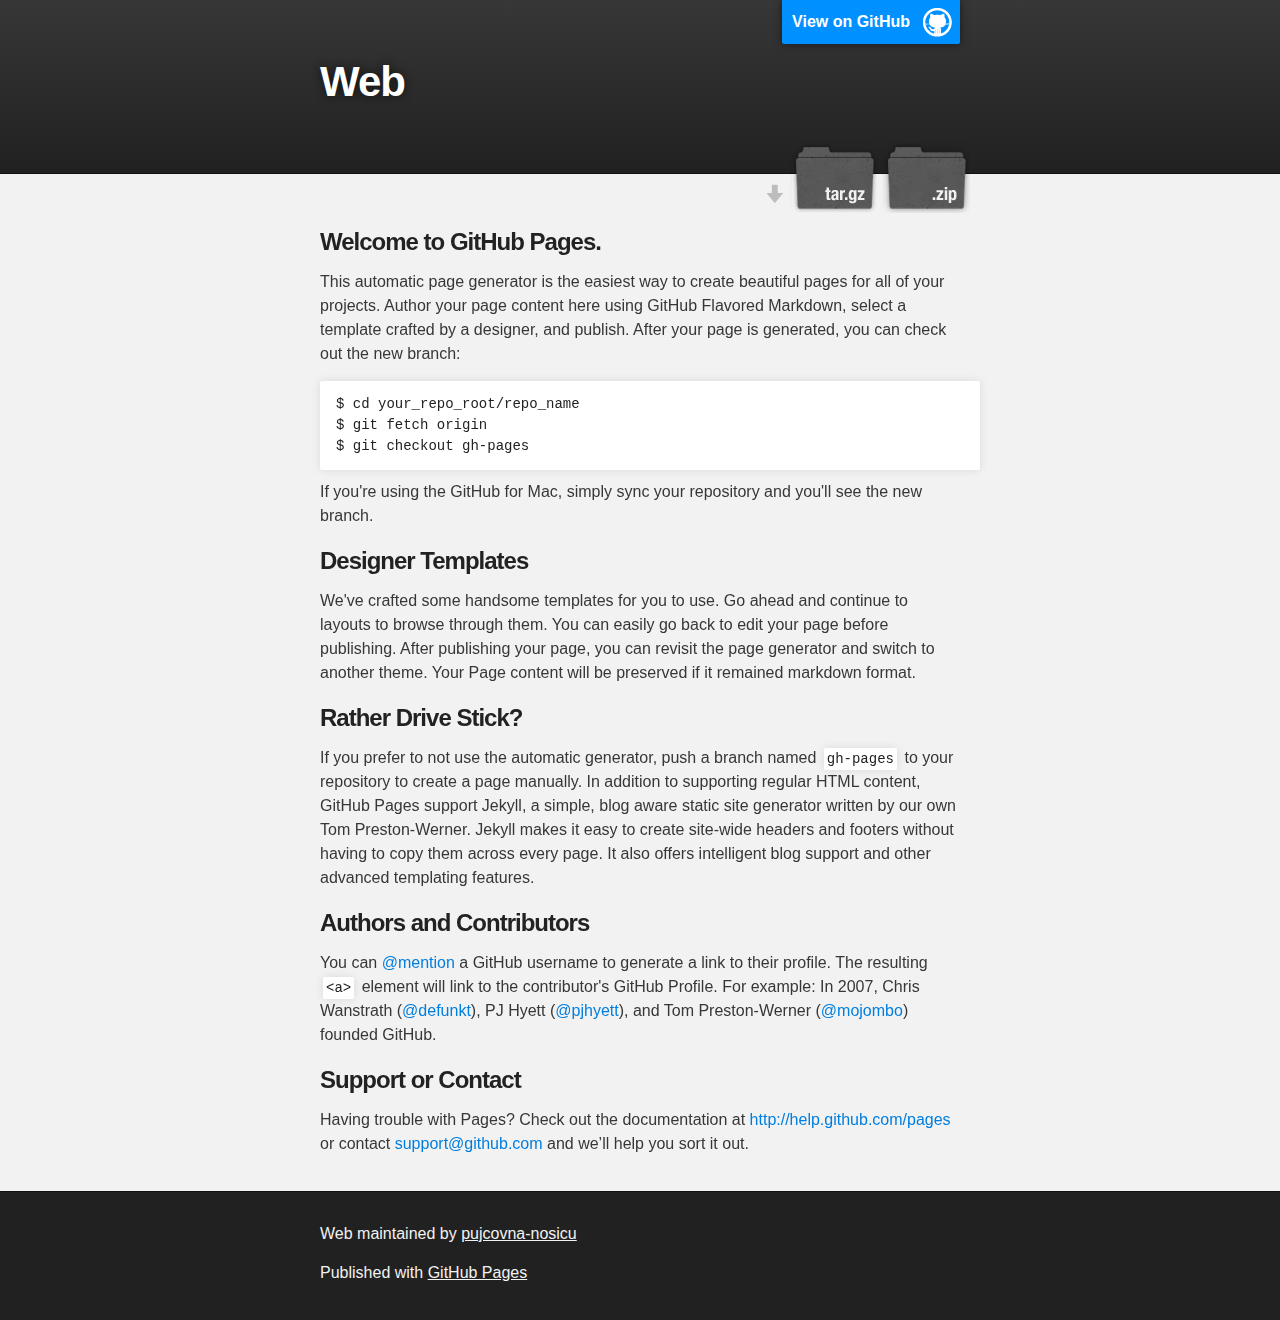
==== index.html @ 5bb46056 "Create gh-pages branch via GitHub" ====
<!DOCTYPE html>
<html>

  <head>
    <meta charset='utf-8' />
    <meta http-equiv="X-UA-Compatible" content="chrome=1" />
    <meta name="description" content="Web : " />

    <link rel="stylesheet" type="text/css" media="screen" href="stylesheets/stylesheet.css">

    <title>Web</title>
  </head>

  <body>

    <!-- HEADER -->
    <div id="header_wrap" class="outer">
        <header class="inner">
          <a id="forkme_banner" href="https://github.com/pujcovna-nosicu/web">View on GitHub</a>

          <h1 id="project_title">Web</h1>
          <h2 id="project_tagline"></h2>

            <section id="downloads">
              <a class="zip_download_link" href="https://github.com/pujcovna-nosicu/web/zipball/master">Download this project as a .zip file</a>
              <a class="tar_download_link" href="https://github.com/pujcovna-nosicu/web/tarball/master">Download this project as a tar.gz file</a>
            </section>
        </header>
    </div>

    <!-- MAIN CONTENT -->
    <div id="main_content_wrap" class="outer">
      <section id="main_content" class="inner">
        <h3>
<a name="welcome-to-github-pages" class="anchor" href="#welcome-to-github-pages"><span class="octicon octicon-link"></span></a>Welcome to GitHub Pages.</h3>

<p>This automatic page generator is the easiest way to create beautiful pages for all of your projects. Author your page content here using GitHub Flavored Markdown, select a template crafted by a designer, and publish. After your page is generated, you can check out the new branch:</p>

<pre><code>$ cd your_repo_root/repo_name
$ git fetch origin
$ git checkout gh-pages
</code></pre>

<p>If you're using the GitHub for Mac, simply sync your repository and you'll see the new branch.</p>

<h3>
<a name="designer-templates" class="anchor" href="#designer-templates"><span class="octicon octicon-link"></span></a>Designer Templates</h3>

<p>We've crafted some handsome templates for you to use. Go ahead and continue to layouts to browse through them. You can easily go back to edit your page before publishing. After publishing your page, you can revisit the page generator and switch to another theme. Your Page content will be preserved if it remained markdown format.</p>

<h3>
<a name="rather-drive-stick" class="anchor" href="#rather-drive-stick"><span class="octicon octicon-link"></span></a>Rather Drive Stick?</h3>

<p>If you prefer to not use the automatic generator, push a branch named <code>gh-pages</code> to your repository to create a page manually. In addition to supporting regular HTML content, GitHub Pages support Jekyll, a simple, blog aware static site generator written by our own Tom Preston-Werner. Jekyll makes it easy to create site-wide headers and footers without having to copy them across every page. It also offers intelligent blog support and other advanced templating features.</p>

<h3>
<a name="authors-and-contributors" class="anchor" href="#authors-and-contributors"><span class="octicon octicon-link"></span></a>Authors and Contributors</h3>

<p>You can <a href="https://github.com/blog/821" class="user-mention">@mention</a> a GitHub username to generate a link to their profile. The resulting <code>&lt;a&gt;</code> element will link to the contributor's GitHub Profile. For example: In 2007, Chris Wanstrath (<a href="https://github.com/defunkt" class="user-mention">@defunkt</a>), PJ Hyett (<a href="https://github.com/pjhyett" class="user-mention">@pjhyett</a>), and Tom Preston-Werner (<a href="https://github.com/mojombo" class="user-mention">@mojombo</a>) founded GitHub.</p>

<h3>
<a name="support-or-contact" class="anchor" href="#support-or-contact"><span class="octicon octicon-link"></span></a>Support or Contact</h3>

<p>Having trouble with Pages? Check out the documentation at <a href="http://help.github.com/pages">http://help.github.com/pages</a> or contact <a href="mailto:support@github.com">support@github.com</a> and we’ll help you sort it out.</p>
      </section>
    </div>

    <!-- FOOTER  -->
    <div id="footer_wrap" class="outer">
      <footer class="inner">
        <p class="copyright">Web maintained by <a href="https://github.com/pujcovna-nosicu">pujcovna-nosicu</a></p>
        <p>Published with <a href="http://pages.github.com">GitHub Pages</a></p>
      </footer>
    </div>

    

  </body>
</html>
---- stylesheets/stylesheet.css ----
/*******************************************************************************
Slate Theme for GitHub Pages
by Jason Costello, @jsncostello
*******************************************************************************/

@import url(pygment_trac.css);

/*******************************************************************************
MeyerWeb Reset
*******************************************************************************/

html, body, div, span, applet, object, iframe,
h1, h2, h3, h4, h5, h6, p, blockquote, pre,
a, abbr, acronym, address, big, cite, code,
del, dfn, em, img, ins, kbd, q, s, samp,
small, strike, strong, sub, sup, tt, var,
b, u, i, center,
dl, dt, dd, ol, ul, li,
fieldset, form, label, legend,
table, caption, tbody, tfoot, thead, tr, th, td,
article, aside, canvas, details, embed,
figure, figcaption, footer, header, hgroup,
menu, nav, output, ruby, section, summary,
time, mark, audio, video {
  margin: 0;
  padding: 0;
  border: 0;
  font: inherit;
  vertical-align: baseline;
}

/* HTML5 display-role reset for older browsers */
article, aside, details, figcaption, figure,
footer, header, hgroup, menu, nav, section {
  display: block;
}

ol, ul {
  list-style: none;
}

table {
  border-collapse: collapse;
  border-spacing: 0;
}

/*******************************************************************************
Theme Styles
*******************************************************************************/

body {
  box-sizing: border-box;
  color:#373737;
  background: #212121;
  font-size: 16px;
  font-family: 'Myriad Pro', Calibri, Helvetica, Arial, sans-serif;
  line-height: 1.5;
  -webkit-font-smoothing: antialiased;
}

h1, h2, h3, h4, h5, h6 {
  margin: 10px 0;
  font-weight: 700;
  color:#222222;
  font-family: 'Lucida Grande', 'Calibri', Helvetica, Arial, sans-serif;
  letter-spacing: -1px;
}

h1 {
  font-size: 36px;
  font-weight: 700;
}

h2 {
  padding-bottom: 10px;
  font-size: 32px;
  background: url('../images/bg_hr.png') repeat-x bottom;
}

h3 {
  font-size: 24px;
}

h4 {
  font-size: 21px;
}

h5 {
  font-size: 18px;
}

h6 {
  font-size: 16px;
}

p {
  margin: 10px 0 15px 0;
}

footer p {
  color: #f2f2f2;
}

a {
  text-decoration: none;
  color: #007edf;
  text-shadow: none;

  transition: color 0.5s ease;
  transition: text-shadow 0.5s ease;
  -webkit-transition: color 0.5s ease;
  -webkit-transition: text-shadow 0.5s ease;
  -moz-transition: color 0.5s ease;
  -moz-transition: text-shadow 0.5s ease;
  -o-transition: color 0.5s ease;
  -o-transition: text-shadow 0.5s ease;
  -ms-transition: color 0.5s ease;
  -ms-transition: text-shadow 0.5s ease;
}

a:hover, a:focus {text-decoration: underline;}

footer a {
  color: #F2F2F2;
  text-decoration: underline;
}

em {
  font-style: italic;
}

strong {
  font-weight: bold;
}

img {
  position: relative;
  margin: 0 auto;
  max-width: 739px;
  padding: 5px;
  margin: 10px 0 10px 0;
  border: 1px solid #ebebeb;

  box-shadow: 0 0 5px #ebebeb;
  -webkit-box-shadow: 0 0 5px #ebebeb;
  -moz-box-shadow: 0 0 5px #ebebeb;
  -o-box-shadow: 0 0 5px #ebebeb;
  -ms-box-shadow: 0 0 5px #ebebeb;
}

p img {
  display: inline;
  margin: 0;
  padding: 0;
  vertical-align: middle;
  text-align: center;
  border: none;
}

pre, code {
  width: 100%;
  color: #222;
  background-color: #fff;

  font-family: Monaco, "Bitstream Vera Sans Mono", "Lucida Console", Terminal, monospace;
  font-size: 14px;

  border-radius: 2px;
  -moz-border-radius: 2px;
  -webkit-border-radius: 2px;
}

pre {
  width: 100%;
  padding: 10px;
  box-shadow: 0 0 10px rgba(0,0,0,.1);
  overflow: auto;
}

code {
  padding: 3px;
  margin: 0 3px;
  box-shadow: 0 0 10px rgba(0,0,0,.1);
}

pre code {
  display: block;
  box-shadow: none;
}

blockquote {
  color: #666;
  margin-bottom: 20px;
  padding: 0 0 0 20px;
  border-left: 3px solid #bbb;
}


ul, ol, dl {
  margin-bottom: 15px
}

ul {
  list-style: inside;
  padding-left: 20px;
}

ol {
  list-style: decimal inside;
  padding-left: 20px;
}

dl dt {
  font-weight: bold;
}

dl dd {
  padding-left: 20px;
  font-style: italic;
}

dl p {
  padding-left: 20px;
  font-style: italic;
}

hr {
  height: 1px;
  margin-bottom: 5px;
  border: none;
  background: url('../images/bg_hr.png') repeat-x center;
}

table {
  border: 1px solid #373737;
  margin-bottom: 20px;
  text-align: left;
 }

th {
  font-family: 'Lucida Grande', 'Helvetica Neue', Helvetica, Arial, sans-serif;
  padding: 10px;
  background: #373737;
  color: #fff;
 }

td {
  padding: 10px;
  border: 1px solid #373737;
 }

form {
  background: #f2f2f2;
  padding: 20px;
}

/*******************************************************************************
Full-Width Styles
*******************************************************************************/

.outer {
  width: 100%;
}

.inner {
  position: relative;
  max-width: 640px;
  padding: 20px 10px;
  margin: 0 auto;
}

#forkme_banner {
  display: block;
  position: absolute;
  top:0;
  right: 10px;
  z-index: 10;
  padding: 10px 50px 10px 10px;
  color: #fff;
  background: url('../images/blacktocat.png') #0090ff no-repeat 95% 50%;
  font-weight: 700;
  box-shadow: 0 0 10px rgba(0,0,0,.5);
  border-bottom-left-radius: 2px;
  border-bottom-right-radius: 2px;
}

#header_wrap {
  background: #212121;
  background: -moz-linear-gradient(top, #373737, #212121);
  background: -webkit-linear-gradient(top, #373737, #212121);
  background: -ms-linear-gradient(top, #373737, #212121);
  background: -o-linear-gradient(top, #373737, #212121);
  background: linear-gradient(top, #373737, #212121);
}

#header_wrap .inner {
  padding: 50px 10px 30px 10px;
}

#project_title {
  margin: 0;
  color: #fff;
  font-size: 42px;
  font-weight: 700;
  text-shadow: #111 0px 0px 10px;
}

#project_tagline {
  color: #fff;
  font-size: 24px;
  font-weight: 300;
  background: none;
  text-shadow: #111 0px 0px 10px;
}

#downloads {
  position: absolute;
  width: 210px;
  z-index: 10;
  bottom: -40px;
  right: 0;
  height: 70px;
  background: url('../images/icon_download.png') no-repeat 0% 90%;
}

.zip_download_link {
  display: block;
  float: right;
  width: 90px;
  height:70px;
  text-indent: -5000px;
  overflow: hidden;
  background: url(../images/sprite_download.png) no-repeat bottom left;
}

.tar_download_link {
  display: block;
  float: right;
  width: 90px;
  height:70px;
  text-indent: -5000px;
  overflow: hidden;
  background: url(../images/sprite_download.png) no-repeat bottom right;
  margin-left: 10px;
}

.zip_download_link:hover {
  background: url(../images/sprite_download.png) no-repeat top left;
}

.tar_download_link:hover {
  background: url(../images/sprite_download.png) no-repeat top right;
}

#main_content_wrap {
  background: #f2f2f2;
  border-top: 1px solid #111;
  border-bottom: 1px solid #111;
}

#main_content {
  padding-top: 40px;
}

#footer_wrap {
  background: #212121;
}



/*******************************************************************************
Small Device Styles
*******************************************************************************/

@media screen and (max-width: 480px) {
  body {
    font-size:14px;
  }

  #downloads {
    display: none;
  }

  .inner {
    min-width: 320px;
    max-width: 480px;
  }

  #project_title {
  font-size: 32px;
  }

  h1 {
    font-size: 28px;
  }

  h2 {
    font-size: 24px;
  }

  h3 {
    font-size: 21px;
  }

  h4 {
    font-size: 18px;
  }

  h5 {
    font-size: 14px;
  }

  h6 {
    font-size: 12px;
  }

  code, pre {
    min-width: 320px;
    max-width: 480px;
    font-size: 11px;
  }

}
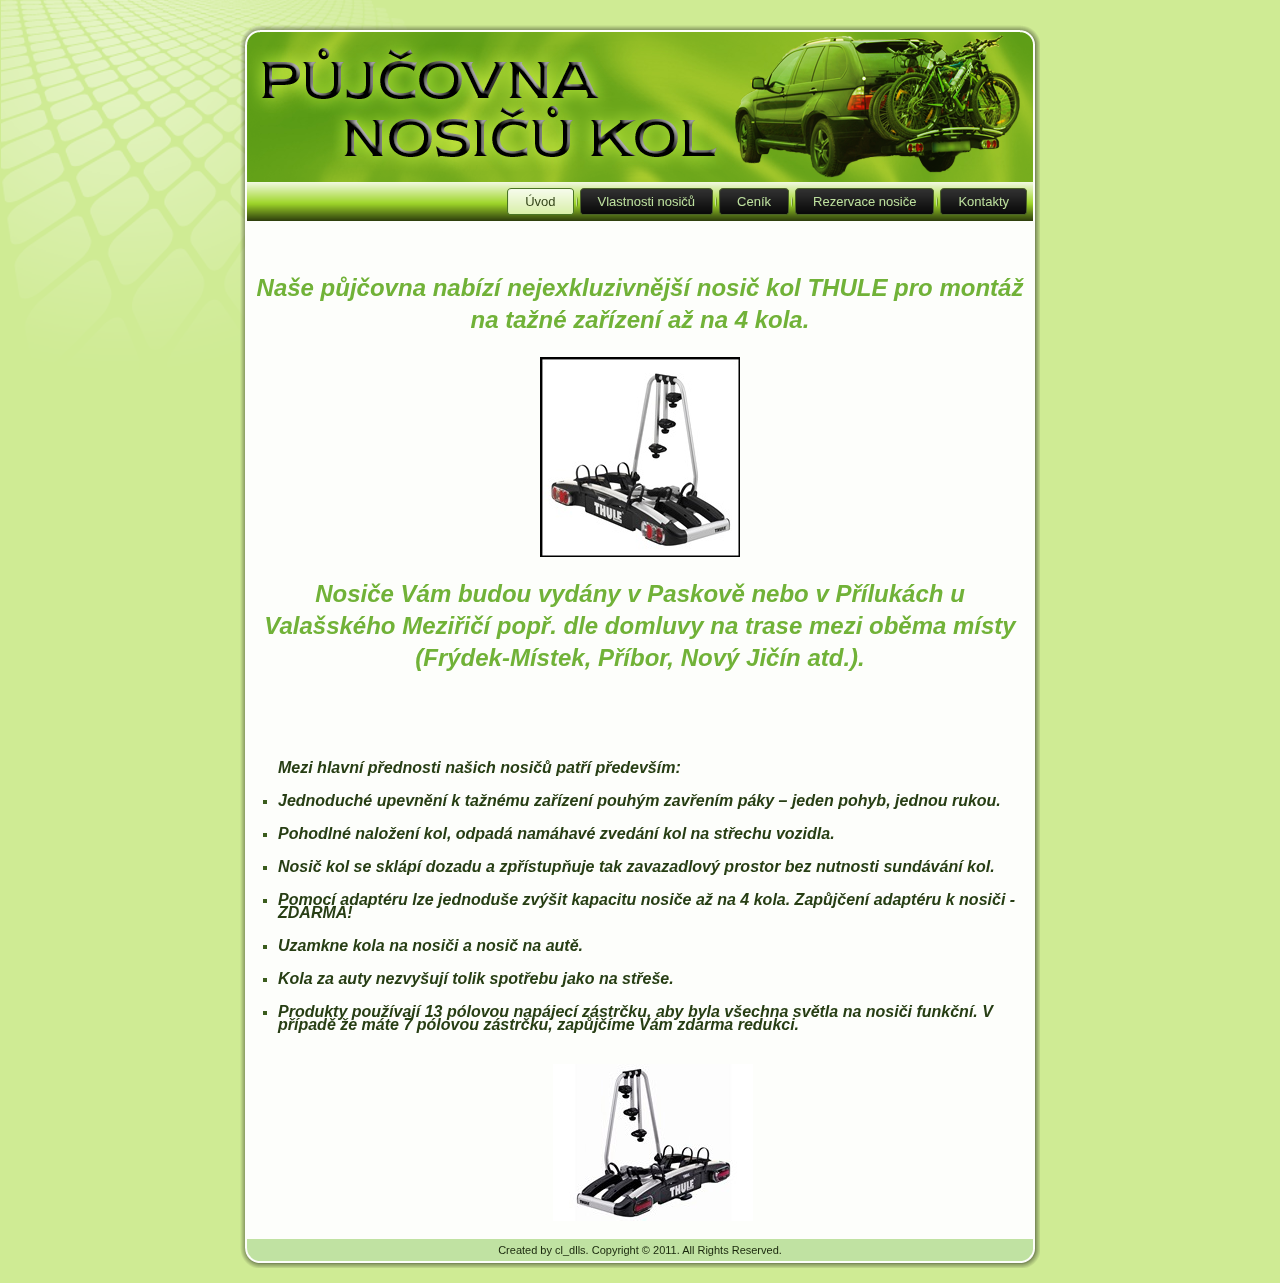
==== commit 26b7e3f2: "Init" ====
--- a/index.html
+++ b/index.html
@@ -1,79 +1,168 @@
-<!DOCTYPE html>
-<html>
+<!DOCTYPE html PUBLIC "-//W3C//DTD XHTML 1.0 Transitional//EN" "http://www.w3.org/TR/xhtml1/DTD/xhtml1-transitional.dtd">
+<html xmlns="http://www.w3.org/1999/xhtml" xml:lang="cs-cz" lang="cs-cz" >
+<head>
+  <meta http-equiv="content-type" content="text/html; charset=utf-8" />
+  <meta name="robots" content="index, follow" />
+  <meta name="keywords" content="balazec, biedrawa, nosice, pujcovna nosicu, pujcovna, kola, nosice kol,paskov, priluky," />
+  <meta name="rights" content="" />
+  <meta name="language" content="cs-CZ" />
+  <meta name="title" content="Vítáme vás na naších stránkách" />
+  <meta name="author" content="Super User" />
+  <meta name="description" content="nosice" />
+  <meta name="generator" content="Joomla! 1.6 - Open Source Content Management" />
+  <title>Půjčovna nosičů kol - Půjčovna nosičů kol</title>
+  <script src="media/system/js/core.js" type="text/javascript"></script>
+  <script src="media/system/js/mootools-core.js" type="text/javascript"></script>
+  <script src="media/system/js/caption.js" type="text/javascript"></script>
 
-  <head>
-    <meta charset='utf-8' />
-    <meta http-equiv="X-UA-Compatible" content="chrome=1" />
-    <meta name="description" content="Web : " />
+ <link rel="stylesheet" href="templates/system/css/system.css" type="text/css" />
+ <link rel="stylesheet" href="templates/system/css/general.css" type="text/css" />
+ <link rel="stylesheet" type="text/css" href="templates/nosice3/css/template.css" media="screen" />
+ <!--[if IE 6]><link rel="stylesheet" href="templates/nosice3/css/template.ie6.css" type="text/css" media="screen" /><![endif]-->
+ <!--[if IE 7]><link rel="stylesheet" href="templates/nosice3/css/template.ie7.css" type="text/css" media="screen" /><![endif]-->
+ <script type="text/javascript">if ('undefined' != typeof jQuery) document._artxJQueryBackup = jQuery;</script>
+ <script type="text/javascript" src="templates/nosice3/jquery.js"></script>
+ <script type="text/javascript">jQuery.noConflict();</script>
+ <script type="text/javascript" src="templates/nosice3/script.js"></script>
+ <script type="text/javascript">if (document._artxJQueryBackup) jQuery = document._artxJQueryBackup;</script>
+</head>
+<body class="art-j16">
+<div id="art-page-background-glare">
+    <div id="art-page-background-glare-image"> </div>
+</div>
+<div id="art-main">
+    <div class="cleared reset-box"></div>
+<div class="art-sheet">
+    <div class="art-sheet-tl"></div>
+    <div class="art-sheet-tr"></div>
+    <div class="art-sheet-bl"></div>
+    <div class="art-sheet-br"></div>
+    <div class="art-sheet-tc"></div>
+    <div class="art-sheet-bc"></div>
+    <div class="art-sheet-cl"></div>
+    <div class="art-sheet-cr"></div>
+    <div class="art-sheet-cc"></div>
+    <div class="art-sheet-body">
+<div class="art-header">
+    <div class="art-header-clip">
+    <div class="art-header-center">
+        <div class="art-header-png"></div>
+        <div class="art-header-jpeg"></div>
+    </div>
+    </div>
+<div class="art-logo">
+</div>
 
-    <link rel="stylesheet" type="text/css" media="screen" href="stylesheets/stylesheet.css">
+</div>
+<div class="cleared reset-box"></div>
+<div class="art-nav">
+  <div class="art-nav-l"></div>
+  <div class="art-nav-r"></div>
+<div class="art-nav-outer">
+      <ul class="art-hmenu">
+        <li id="current" class="item465 active"><a href="index.html" class="active"><span class="l"></span><span class="r"></span><span class="t">Úvod</span></a></li>
+        
+        <li  class="item464 "><a href="vlastnosti-nosicu.html" ><span class="l"></span><span class="r"></span><span class="t">Vlastnosti nosičů</span></a></li>
+        
+        <li class="item444"><a href="cenik.html"><span class="l"></span><span class="r"></span><span class="t">Ceník</span></a></li>
 
-    <title>Web</title>
-  </head>
+        <li class="item207"><a href="rezervace-nosice.html"><span class="l"></span><span class="r"></span><span class="t">Rezervace nosiče</span></a></li>
 
-  <body>
+        <li class="item466"><a href="kontakty.html"><span class="l"></span><span class="r"></span><span class="t">Kontakty</span></a></li>
+      </ul></div>
+</div>
+<div class="cleared reset-box"></div>
+<div class="art-content-layout">
+    <div class="art-content-layout-row">
+<div class="art-layout-cell art-content">
 
-    <!-- HEADER -->
-    <div id="header_wrap" class="outer">
-        <header class="inner">
-          <a id="forkme_banner" href="https://github.com/pujcovna-nosicu/web">View on GitHub</a>
+<div class="item-page"><div class="art-post">
+    <div class="art-post-body">
+<div class="art-post-inner">
+<div class="art-postcontent">
+<div class="art-article"><p class="visited input" style="text-align: justify;"><span style="font-size: 12pt; font-family: tahoma, arial, helvetica, sans-serif;"><em><strong><br /></strong></em></span></p>
+<h1 class="actions art-postcontent visited hover input" style="text-align: center;"><span style="font-family: tahoma, arial, helvetica, sans-serif; font-size: 18pt;"><strong><em>Naše půjčovna nabízí nejexkluzivnější nosič kol THULE </em></strong><strong><em>pro montáž </em></strong><strong><em>na tažné zařízení až na 4 kola. </em></strong></span></h1>
+<h4><a href="images/uvod/uvod1.jpg" target="_blank"><em><strong><img src="images/uvod/uvod1small.jpg" border="0" alt="uvod1" width="200" height="200" style="display: block; margin-left: auto; margin-right: auto;" /></strong></em></a></h4>
+<h1 class="actions art-postcontent visited hover input" style="text-align: center;"><span style="font-family: tahoma, arial, helvetica, sans-serif; font-size: 18pt;"><strong><em>Nosi</em></strong></span><strong style="font-family: tahoma, arial, helvetica, sans-serif; font-size: 18pt;"><em>če Vám </em></strong><strong style="font-family: tahoma, arial, helvetica, sans-serif; font-size: 18pt;"><em>budou vydán</em></strong><strong style="font-family: tahoma, arial, helvetica, sans-serif; font-size: 18pt;"><em>y v Paskově nebo v Příluká</em></strong><strong style="font-family: tahoma, arial, helvetica, sans-serif; font-size: 18pt;"><em>ch u Valašského Meziřičí popř. dle domluvy na trase mezi oběma místy (Frýdek-Místek, Příbor, Nový Jičín atd.).</em></strong></h1>
+<p><br /><span style="font-size: 12pt;"> </span></p>
+<p> </p>
+<ul>
+<li>
+<h4><span style="font-size: xx-large;"><em><br /></em></span></h4>
+<h4><em><strong>Mezi hlavní přednosti našich nosičů patří především:</strong></em></h4>
+</li>
+</ul>
+<p> </p>
+<ul style="list-style-type: square;">
+<li>
+<h4><em><em><strong>Jednoduché upevnění k tažnému zařízení pouhým zavřením páky – jeden pohyb, jednou rukou.</strong></em></em></h4>
+</li>
+</ul>
+<ul style="list-style-type: square;">
+<li>
+<h4><em><strong>Pohodlné naložení kol, odpadá namáhavé zvedání kol na střechu vozidla.</strong></em></h4>
+</li>
+<li>
+<h4><em><strong>Nosič kol se sklápí dozadu a zpřístupňuje tak zavazadlový prostor bez nutnosti </strong></em><em><strong>sundávání kol.</strong></em></h4>
+</li>
+</ul>
+<ul style="list-style-type: square;">
+<li>
+<h4><em><strong>Pomocí adaptéru lze jednoduše zvýšit kapacitu nosiče až na 4 kola. Zapůjčení adaptéru k nosiči -   ZDARMA!</strong></em></h4>
+</li>
+</ul>
+<ul style="list-style-type: square;">
+<li>
+<h4><em><strong>Uzamkne kola na nosiči a nosič na autě.</strong></em></h4>
+</li>
+<li>
+<h4><em><strong>Kola za auty nezvyšují tolik spotřebu jako na střeše.</strong></em></h4>
+</li>
+<li>
+<h4><em><strong>Produkty používají 13 pólovou napájecí zástrčku, aby byla všechna světla na nosiči funkční. V případě že máte 7 pólovou zástrčku, zapůjčíme Vám zdarma redukci. </strong></em></h4>
+<div><em><strong><br /></strong></em></div>
+<div><a href="images/uvod/uvod2.jpg" target="_blank"><em><strong><img src="images/uvod/uvod2small.jpg" border="0" alt="uvod2" width="200" height="157" style="border-style: initial; border-color: initial; display: block; margin-left: auto; margin-right: auto;" /></strong></em></a></div>
+</li>
+</ul></div>
+</div>
+<div class="cleared"></div>
+</div>
 
-          <h1 id="project_title">Web</h1>
-          <h2 id="project_tagline"></h2>
+    <div class="cleared"></div>
+    </div>
+</div>
+</div>
+  <div class="cleared"></div>
+</div>
 
-            <section id="downloads">
-              <a class="zip_download_link" href="https://github.com/pujcovna-nosicu/web/zipball/master">Download this project as a .zip file</a>
-              <a class="tar_download_link" href="https://github.com/pujcovna-nosicu/web/tarball/master">Download this project as a tar.gz file</a>
-            </section>
-        </header>
     </div>
+</div>
+<div class="cleared"></div>
 
-    <!-- MAIN CONTENT -->
-    <div id="main_content_wrap" class="outer">
-      <section id="main_content" class="inner">
-        <h3>
-<a name="welcome-to-github-pages" class="anchor" href="#welcome-to-github-pages"><span class="octicon octicon-link"></span></a>Welcome to GitHub Pages.</h3>
 
-<p>This automatic page generator is the easiest way to create beautiful pages for all of your projects. Author your page content here using GitHub Flavored Markdown, select a template crafted by a designer, and publish. After your page is generated, you can check out the new branch:</p>
+<div class="art-footer">
+    <div class="art-footer-t"></div>
+    <div class="art-footer-l"></div>
+    <div class="art-footer-b"></div>
+    <div class="art-footer-r"></div>
+    <div class="art-footer-body">
+                <div class="art-footer-text">
+                                        Created by cl_dlls. Copyright © 2011. All Rights Reserved.
 
-<pre><code>$ cd your_repo_root/repo_name
-$ git fetch origin
-$ git checkout gh-pages
-</code></pre>
 
-<p>If you're using the GitHub for Mac, simply sync your repository and you'll see the new branch.</p>
+                                                        </div>
+        <div class="cleared"></div>
+    </div>
+</div>
 
-<h3>
-<a name="designer-templates" class="anchor" href="#designer-templates"><span class="octicon octicon-link"></span></a>Designer Templates</h3>
+    <div class="cleared"></div>
+    </div>
+</div>
+<div class="cleared"></div>
+<p class="art-page-footer"></p>
 
-<p>We've crafted some handsome templates for you to use. Go ahead and continue to layouts to browse through them. You can easily go back to edit your page before publishing. After publishing your page, you can revisit the page generator and switch to another theme. Your Page content will be preserved if it remained markdown format.</p>
+    <div class="cleared"></div>
+</div>
 
-<h3>
-<a name="rather-drive-stick" class="anchor" href="#rather-drive-stick"><span class="octicon octicon-link"></span></a>Rather Drive Stick?</h3>
-
-<p>If you prefer to not use the automatic generator, push a branch named <code>gh-pages</code> to your repository to create a page manually. In addition to supporting regular HTML content, GitHub Pages support Jekyll, a simple, blog aware static site generator written by our own Tom Preston-Werner. Jekyll makes it easy to create site-wide headers and footers without having to copy them across every page. It also offers intelligent blog support and other advanced templating features.</p>
-
-<h3>
-<a name="authors-and-contributors" class="anchor" href="#authors-and-contributors"><span class="octicon octicon-link"></span></a>Authors and Contributors</h3>
-
-<p>You can <a href="https://github.com/blog/821" class="user-mention">@mention</a> a GitHub username to generate a link to their profile. The resulting <code>&lt;a&gt;</code> element will link to the contributor's GitHub Profile. For example: In 2007, Chris Wanstrath (<a href="https://github.com/defunkt" class="user-mention">@defunkt</a>), PJ Hyett (<a href="https://github.com/pjhyett" class="user-mention">@pjhyett</a>), and Tom Preston-Werner (<a href="https://github.com/mojombo" class="user-mention">@mojombo</a>) founded GitHub.</p>
-
-<h3>
-<a name="support-or-contact" class="anchor" href="#support-or-contact"><span class="octicon octicon-link"></span></a>Support or Contact</h3>
-
-<p>Having trouble with Pages? Check out the documentation at <a href="http://help.github.com/pages">http://help.github.com/pages</a> or contact <a href="mailto:support@github.com">support@github.com</a> and we’ll help you sort it out.</p>
-      </section>
-    </div>
-
-    <!-- FOOTER  -->
-    <div id="footer_wrap" class="outer">
-      <footer class="inner">
-        <p class="copyright">Web maintained by <a href="https://github.com/pujcovna-nosicu">pujcovna-nosicu</a></p>
-        <p>Published with <a href="http://pages.github.com">GitHub Pages</a></p>
-      </footer>
-    </div>
-
-    
-
-  </body>
-</html>
+</body>
+</html>--- a/templates/system/css/system.css
+++ b/templates/system/css/system.css
@@ -0,0 +1,19 @@
+/**
+ * @version		$Id: system.css 20196 2011-01-09 02:40:25Z ian $
+ * @copyright	Copyright (C) 2005 - 2011 Open Source Matters, Inc. All rights reserved.
+ * @license		GNU General Public License version 2 or later; see LICENSE.txt
+ */
+
+/* Import project-level system CSS */
+@import url(../../../media/system/css/system.css);
+
+/* Unpublished */
+.system-unpublished, tr.system-unpublished {
+background: #e8edf1;
+border-top: 4px solid #c4d3df;
+border-bottom: 4px solid #c4d3df;
+}
+
+/* Debug */
+#system-debug     { color: #ccc; background-color: #fff; padding: 10px; margin: 10px; }
+#system-debug div { font-size: 11px;}
--- a/templates/system/css/general.css
+++ b/templates/system/css/general.css
@@ -0,0 +1,165 @@
+/**
+ * @version		$Id: general.css 20196 2011-01-09 02:40:25Z ian $
+ * @copyright	Copyright (C) 2005 - 2011 Open Source Matters, Inc. All rights reserved.
+ * @license		GNU General Public License version 2 or later; see LICENSE.txt
+ */
+
+/* Form validation */
+.invalid { border-color: #ff0000; }
+label.invalid { color: #ff0000; }
+
+/* Buttons */
+#editor-xtd-buttons {
+	padding: 5px;
+}
+
+.button2-left,
+.button2-right,
+.button2-left div,
+.button2-right div {
+	float: left;
+}
+
+.button2-left a,
+.button2-right a,
+.button2-left span,
+.button2-right span {
+	display: block;
+	height: 22px;
+	float: left;
+	line-height: 22px;
+	font-size: 11px;
+	color: #666;
+	cursor: pointer;
+}
+
+.button2-left span,
+.button2-right span {
+	cursor: default;
+	color: #999;
+}
+
+.button2-left .page a,
+.button2-right .page a,
+.button2-left .page span,
+.button2-right .page span {
+	padding: 0 6px;
+}
+
+.page span {
+	color: #000;
+	font-weight: bold;
+}
+
+.button2-left a:hover,
+.button2-right a:hover {
+	text-decoration: none;
+	color: #0B55C4;
+}
+
+.button2-left a,
+.button2-left span {
+	padding: 0 24px 0 6px;
+}
+
+.button2-right a,
+.button2-right span {
+	padding: 0 6px 0 24px;
+}
+
+.button2-left {
+	background: url(../images/j_button2_left.png) no-repeat;
+	float: left;
+	margin-left: 5px;
+}
+
+.button2-right {
+	background: url(../images/j_button2_right.png) 100% 0 no-repeat;
+	float: left;
+	margin-left: 5px;
+}
+
+.button2-left .image {
+	background: url(../images/j_button2_image.png) 100% 0 no-repeat;
+}
+
+.button2-left .readmore,
+.button2-left .article {
+	background: url(../images/j_button2_readmore.png) 100% 0 no-repeat;
+}
+
+.button2-left .pagebreak {
+	background: url(../images/j_button2_pagebreak.png) 100% 0 no-repeat;
+}
+
+.button2-left .blank {
+	background: url(../images/j_button2_blank.png) 100% 0 no-repeat;
+}
+
+/* Tooltips */
+div.tooltip {
+	float: left;
+	background: #ffc;
+	border: 1px solid #D4D5AA;
+	padding: 5px;
+	max-width: 200px;
+	z-index:13000;
+}
+
+div.tooltip h4 {
+	padding: 0;
+	margin: 0;
+	font-size: 95%;
+	font-weight: bold;
+	margin-top: -15px;
+	padding-top: 15px;
+	padding-bottom: 5px;
+	background: url(../images/selector-arrow.png) no-repeat;
+}
+
+div.tooltip p {
+	font-size: 90%;
+	margin: 0;
+}
+
+/* Caption fixes */
+/* Caption fixes */
+.img_caption .left {
+        float: left;
+        margin-right: 1em;
+}
+
+.img_caption .right {
+        float: right;
+        margin-left: 1em;
+}
+
+.img_caption .left p {
+        clear: left;
+        text-align: center;
+}
+
+.img_caption .right p {
+        clear: right;
+        text-align: center;
+}
+
+.img_caption  {
+	text-align: center!important;
+}
+
+.img_caption.none {
+	margin-left:auto;
+	margin-right:auto;
+}
+
+
+/* Calendar */
+a img.calendar {
+	width: 16px;
+	height: 16px;
+	margin-left: 3px;
+	background: url(../images/calendar.png) no-repeat;
+	cursor: pointer;
+	vertical-align: middle;
+}
--- a/templates/nosice3/css/template.css
+++ b/templates/nosice3/css/template.css
@@ -0,0 +1,2503 @@
+/* begin Page */
+/* Created by Artisteer v3.0.0.41778 */
+
+#art-main, table
+{
+    font-family: Tahoma, Arial, Helvetica, Sans-Serif;
+    font-style: normal;
+    font-weight: normal;
+    font-size: 13px;
+}
+
+h1, h2, h3, h4, h5, h6, p, a, ul, ol, li
+{
+    margin: 0;
+    padding: 0;
+}
+
+.art-postcontent,
+.art-postcontent li,
+.art-postcontent table,
+.art-postcontent a,
+.art-postcontent a:link,
+.art-postcontent a:visited,
+.art-postcontent a.visited,
+.art-postcontent a:hover,
+.art-postcontent a.hovered
+{
+    font-family: Tahoma, Arial, Helvetica, Sans-Serif;
+    text-indent: 0;
+    text-align: left;
+    letter-spacing: normal;
+    word-spacing: 0;
+    line-height: 100%;
+}
+
+.art-postcontent p
+{
+    margin: 12px 20px;
+}
+
+h1, h2, h3, h4, h5, h6,
+h1 a, h2 a, h3 a, h4 a, h5 a, h6 a,
+h1 a:link, h2 a:link, h3 a:link, h4 a:link, h5 a:link, h6 a:link,
+h1 a:visited, h2 a:visited, h3 a:visited, h4 a:visited, h5 a:visited, h6 a:visited,
+h1 a:hover, h2 a:hover, h3 a:hover, h4 a:hover, h5 a:hover, h6 a:hover
+{
+  font-family: Verdana, Geneva, Arial, Helvetica, Sans-Serif;
+  font-style: normal;
+  font-weight: bold;
+  font-size: 32px;
+  text-decoration: none;
+}
+
+.art-postcontent a
+{
+  text-decoration: none;
+  color: #5E7D31;
+}
+
+.art-postcontent a:link
+{
+  text-decoration: none;
+  color: #5E7D31;
+}
+
+.art-postcontent a:visited, .art-postcontent a.visited
+{
+  color: #54842A;
+}
+
+.art-postcontent  a:hover, .art-postcontent a.hover
+{
+  text-decoration: underline;
+  color: #6C921C;
+}
+
+.art-postcontent h1
+{
+   color: #71B238;
+margin: 21px 0;
+   text-align: center;    
+}
+
+.art-blockcontent h1
+{
+margin: 21px 0;
+   text-align: center; 
+}
+
+.art-postcontent h1 a, .art-postcontent h1 a:link, .art-postcontent h1 a:hover, .art-postcontent h1 a:visited, .art-blockcontent h1 a, .art-blockcontent h1 a:link, .art-blockcontent h1 a:hover, .art-blockcontent h1 a:visited 
+{
+   text-align: center; 
+}
+
+.art-postcontent h2
+{
+   color: #5E7D31;
+margin: 19px 0;
+   font-size: 24px;    
+}
+
+.art-blockcontent h2
+{
+margin: 19px 0;
+   font-size: 24px; 
+}
+
+.art-postcontent h2 a, .art-postcontent h2 a:link, .art-postcontent h2 a:hover, .art-postcontent h2 a:visited, .art-blockcontent h2 a, .art-blockcontent h2 a:link, .art-blockcontent h2 a:hover, .art-blockcontent h2 a:visited 
+{
+   font-size: 24px; 
+}
+
+.art-postcontent h3
+{
+   color: #80A942;
+margin: 19px 0;
+   font-size: 19px;    
+}
+
+.art-blockcontent h3
+{
+margin: 19px 0;
+   font-size: 19px; 
+}
+
+.art-postcontent h3 a, .art-postcontent h3 a:link, .art-postcontent h3 a:hover, .art-postcontent h3 a:visited, .art-blockcontent h3 a, .art-blockcontent h3 a:link, .art-blockcontent h3 a:hover, .art-blockcontent h3 a:visited 
+{
+   font-size: 19px; 
+}
+
+.art-postcontent h4
+{
+   color: #273E14;
+margin: 20px 0;
+   font-size: 16px;    
+}
+
+.art-blockcontent h4
+{
+margin: 20px 0;
+   font-size: 16px; 
+}
+
+.art-postcontent h4 a, .art-postcontent h4 a:link, .art-postcontent h4 a:hover, .art-postcontent h4 a:visited, .art-blockcontent h4 a, .art-blockcontent h4 a:link, .art-blockcontent h4 a:hover, .art-blockcontent h4 a:visited 
+{
+   font-size: 16px; 
+}
+
+.art-postcontent h5
+{
+   color: #273E14;
+margin: 26px 0;
+   font-size: 13px;    
+}
+
+.art-blockcontent h5
+{
+margin: 26px 0;
+   font-size: 13px; 
+}
+
+.art-postcontent h5 a, .art-postcontent h5 a:link, .art-postcontent h5 a:hover, .art-postcontent h5 a:visited, .art-blockcontent h5 a, .art-blockcontent h5 a:link, .art-blockcontent h5 a:hover, .art-blockcontent h5 a:visited 
+{
+   font-size: 13px; 
+}
+
+.art-postcontent h6
+{
+   color: #39591C;
+margin: 35px 0;
+   font-size: 11px;    
+}
+
+.art-blockcontent h6
+{
+margin: 35px 0;
+   font-size: 11px; 
+}
+
+.art-postcontent h6 a, .art-postcontent h6 a:link, .art-postcontent h6 a:hover, .art-postcontent h6 a:visited, .art-blockcontent h6 a, .art-blockcontent h6 a:link, .art-blockcontent h6 a:hover, .art-blockcontent h6 a:visited 
+{
+   font-size: 11px; 
+}
+
+ul
+{
+  list-style-type: none;
+}
+
+ol
+{
+  list-style-position: inside;
+}
+
+html 
+{
+    height:100%;
+}
+
+#art-main
+{
+  position: relative;
+  z-index: 0;
+  width: 100%;
+  left: 0;
+  top: 0;
+  cursor:default;
+  overflow:visible;
+}
+
+#art-page-background-glare
+{
+  position: absolute;
+  left: 0;
+  top:0;
+  width:488px;
+  height:479px;
+  overflow:hidden;
+  min-width: 800px;
+}
+
+#art-page-background-glare-image
+{
+  position: fixed;
+  width:488px;
+  top: 0;
+  height:479px;
+  background-image: url('../images/page_gl.png');
+  background-repeat: no-repeat;
+}
+
+html:first-child #art-page-background-glare
+{
+  border: 1px solid transparent; /* Opera fix */
+}
+
+body
+{
+  padding: 0; 
+  margin:0;
+  color: #273E14;
+  height:100%;
+  min-height:100%;
+  background-color: #CFEB94;
+  min-width: 800px;
+}
+
+.cleared
+{
+  display:block;
+  clear: both;
+  float: none;
+  margin: 0;
+  padding: 0;
+  border: none;
+  font-size: 0;
+  height:0;
+  overflow:hidden;
+}
+
+.reset-box
+{
+  overflow:hidden;
+  display:table; 
+}
+
+form
+{
+  padding: 0 !important;
+  margin: 0 !important;
+}
+
+table.position
+{
+  position: relative;
+  width: 100%;
+  table-layout: fixed;
+}
+/* end Page */
+
+/* begin Box, Sheet */
+.art-sheet
+{
+  position: relative;
+  margin: 0 auto;
+  min-width: 51px;
+  min-height: 51px;
+  margin-top: 25px;
+  margin-bottom: -5px;
+  cursor:auto;
+  width: 800px;
+}
+
+.art-sheet-body
+{
+  position: relative;
+  padding: 7px;
+    padding-top:7px;
+    padding-bottom:7px;
+}
+
+.art-sheet-tr, .art-sheet-tl, .art-sheet-br, .art-sheet-bl, .art-sheet-tc, .art-sheet-bc,.art-sheet-cr, .art-sheet-cl
+{
+  position: absolute;
+}
+
+.art-sheet-tr, .art-sheet-tl, .art-sheet-br, .art-sheet-bl
+{
+  width: 70px;
+  height: 70px;
+  background-image: url('../images/sheet_s.png');
+}
+
+.art-sheet-tl
+{
+  top: 0;
+  left: 0;
+  clip: rect(auto, 35px, 35px, auto);
+}
+
+.art-sheet-tr
+{
+  top: 0;
+  right: 0;
+  clip: rect(auto, auto, 35px, 35px);
+}
+
+.art-sheet-bl
+{
+  bottom: 0;
+  left: 0;
+  clip: rect(35px, 35px, auto, auto);
+}
+
+.art-sheet-br
+{
+  bottom: 0;
+  right: 0;
+  clip: rect(35px, auto, auto, 35px);
+}
+
+.art-sheet-tc, .art-sheet-bc
+{
+  left: 35px;
+  right: 35px;
+  height: 70px;
+  background-image: url('../images/sheet_h.png');
+}
+
+.art-sheet-tc
+{
+  top: 0;
+  clip: rect(auto, auto, 35px, auto);
+}
+
+.art-sheet-bc
+{
+  bottom: 0;
+  clip: rect(35px, auto, auto, auto);
+}
+
+.art-sheet-cr, .art-sheet-cl
+{
+  top: 35px;
+  bottom: 35px;
+  width: 70px;
+  background-image: url('../images/sheet_v.png');
+}
+
+.art-sheet-cr
+{
+  right: 0;
+  clip: rect(auto, auto, auto, 35px);
+}
+
+.art-sheet-cl
+{
+  left: 0;
+  clip: rect(auto, 35px, auto, auto);
+}
+
+.art-sheet-cc
+{
+  position: absolute;
+  top: 35px;
+  left: 35px;
+  right: 35px;
+  bottom: 35px;
+  background-color: #FDFEFB;
+}
+
+#art-page-background-top-texture, #art-page-background-middle-texture{
+  min-width: 800px;
+}
+
+/* end Box, Sheet */
+
+/* begin Header */
+div.art-header
+{
+    margin: 0 auto;
+  position: relative;
+  width:100%;
+  height: 150px;
+  margin-top: 0;
+  margin-bottom: 0;
+}
+
+div.art-header-clip
+{
+  position: absolute;
+  width:100%;
+  left:0;
+  overflow:hidden;
+  height:150px;
+}
+
+div.art-header-center
+{
+	position: relative;
+	width: 786px;
+	left:50%;
+}
+
+div.art-header-png
+{
+  position: absolute;
+  left:-50%;
+  top: 0;
+  width: 786px;
+  height: 150px;
+  background-image: url('../images/header.png');
+  background-repeat: no-repeat;
+  background-position:center center; 
+}
+
+div.art-header-jpeg
+{
+  position: absolute;
+  top: 0;
+  left:-50%;
+  width: 786px;
+  height: 150px;
+  background-image: url('../images/header.jpg');
+  background-repeat: no-repeat;
+  background-position: center center;
+}
+/* end Header */
+
+/* begin Logo */
+div.art-logo
+{
+  display: block;
+  position: absolute;
+  top: 20px;
+  left: 0;
+  margin-left: 0;
+}
+
+/* end Logo */
+
+/* begin Menu */
+/* menu structure */
+
+.art-hmenu a, .art-hmenu a:link, .art-hmenu a:visited, .art-hmenu a:hover
+{
+    outline: none;
+}
+
+.art-hmenu, .art-hmenu ul
+{
+  margin: 0;
+  padding: 0;
+  border: 0;
+  list-style-type: none;
+  display: block;
+}
+
+.art-hmenu li
+{
+  margin: 0;
+  padding: 0;
+  border: 0;
+  display: block;
+  float: left;
+  position: relative;
+  z-index: 5;
+  background: none;
+}
+
+.art-hmenu li:hover
+{
+  z-index: 10000;
+  white-space: normal;
+}
+
+.art-hmenu li li
+{
+  float: none;
+}
+
+.art-hmenu ul
+{
+  visibility: hidden;
+  position: absolute;
+  z-index: 10;
+  left: 0;
+  top: 0;
+  background: none;
+  min-height: 0;
+  background-image: url('../images/spacer.gif');
+  padding: 10px 30px 30px 30px;
+  margin: -10px 0 0 -30px;
+}
+
+.art-hmenu li:hover>ul
+{
+  visibility: visible;
+  top: 100%;
+}
+
+.art-hmenu li li:hover>ul
+{
+  top: 0;
+  left: 100%;
+}
+
+.art-hmenu:after, .art-hmenu ul:after
+{
+  content: ".";
+  height: 0;
+  display: block;
+  visibility: hidden;
+  overflow: hidden;
+  clear: both;
+}
+.art-hmenu{
+  min-height: 0;
+  position:relative;
+  padding: 6px 6px 6px 6px;
+  float: right;
+}
+
+.art-hmenu ul ul
+{
+  padding: 30px 30px 30px 10px;
+  margin: -30px 0 0 -10px;
+}
+
+ul.art-hmenu
+{
+  float: right;
+}
+
+/* menu structure */
+
+.art-nav
+{
+   position: relative;
+  margin:0 auto;
+  min-height: 39px;
+  z-index: 100;
+    margin-top: 0;
+    margin-bottom: 0;
+}
+
+.art-nav-outer
+{
+    position:absolute;
+    width:100%;
+}
+
+.art-nav-l, .art-nav-r
+{
+  position: absolute;
+  z-index: -1;
+  top: 0;
+  height: 100%;
+  background-image: url('../images/nav.png');
+}
+
+.art-nav-l
+{
+  left: 0;
+  right: 13px;
+}
+
+.art-nav-r
+{
+  right: 0;
+  width: 786px;
+  clip: rect(auto, auto, auto, 773px);
+}
+
+.art-hmenu-extra1
+{
+  position: relative;
+  display: block;
+  float: left;
+  width: auto;
+  height: 39px;
+  background-position: center;
+}
+
+.art-hmenu-extra2
+{
+  position: relative;
+  display: block;
+  float: right;
+  width: auto;
+  height: 39px;
+  background-position: center;
+}
+
+/* images in menu items */
+ul.art-hmenu img.art-menu-image, ul.art-hmenu img.art-menu-image-left
+{
+  vertical-align: middle;
+  margin-right: 5px;
+}
+
+ul.art-hmenu img.art-menu-image-right
+{
+  vertical-align: middle;
+  margin-left: 5px;
+}
+/* end Menu */
+
+/* begin MenuItem */
+.art-hmenu a
+{
+  position: relative;
+  display: block;
+  overflow: hidden;
+  height: 27px;
+  cursor: pointer;
+  text-align: left;
+  text-decoration: none;
+}
+
+.art-hmenu ul li
+{
+    margin:0;
+    clear: both;
+}
+
+.art-hmenu a .r, .art-hmenu a .l
+{
+  position: absolute;
+  display: block;
+  top: 0;
+  z-index: -1;
+  height: 91px;
+  background-image: url('../images/menuitem.png');
+}
+
+.art-hmenu a .l
+{
+  left: 0;
+  right: 4px;
+}
+
+.art-hmenu a .r
+{
+  width: 408px;
+  right: 0;
+  clip: rect(auto, auto, auto, 404px);
+}
+
+.art-hmenu a .t, .art-hmenu ul a, .art-hmenu a:link, .art-hmenu a:visited, .art-hmenu a:hover
+{
+  text-align: left;
+  text-decoration: none;
+}
+
+.art-hmenu a .t
+{
+  color: #BDE09E;
+  padding: 0 14px;
+  margin: 0 4px;
+  line-height: 27px;
+  text-align: center;
+}
+
+.art-hmenu a:hover .l, .art-hmenu a:hover .r
+{
+  top: -32px;
+}
+
+.art-hmenu li:hover>a .l, .art-hmenu li:hover>a .r
+{
+  top: -32px;
+}
+
+.art-hmenu li:hover a .l, .art-hmenu li:hover a .r
+{
+  top: -32px;
+}
+.art-hmenu a:hover .t
+{
+  color: #232F09;
+}
+
+.art-hmenu li:hover a .t
+{
+  color: #232F09;
+}
+
+.art-hmenu li:hover>a .t
+{
+  color: #232F09;
+}
+
+.art-hmenu a.active .l, .art-hmenu a.active .r
+{
+  top: -64px;
+}
+
+.art-hmenu a.active .t
+{
+  color: #35461B;
+}
+
+.art-hmenu a:hover.separator-without-submenu 
+{
+  cursor: default;
+}
+
+.art-hmenu a:hover.separator-without-submenu .t
+{
+  color: #BDE09E;
+}
+
+.art-hmenu li:hover a.separator-without-submenu .t
+{
+  color: #BDE09E;
+}
+
+a:hover.separator-without-submenu .r, a:hover.separator-without-submenu .l 
+{
+  top: 0 !important;
+}
+/* end MenuItem */
+
+/* begin MenuSeparator */
+.art-hmenu .art-hmenu-li-separator
+{
+  display: block;
+  width: 6px;
+  height:27px;
+}
+.art-nav .art-hmenu-separator
+{
+  display: block;
+  margin:0 auto;
+  width: 2px;
+  height: 27px;
+  background-image: url('../images/menuseparator.png');
+}
+/* end MenuSeparator */
+
+/* begin MenuSubItem */
+.art-hmenu ul a
+{
+  display: block;
+  white-space: nowrap;
+  height: 26px;
+  width: 180px;
+  overflow: hidden;
+  background-image: url('../images/subitem.png');
+  background-position: left top;
+  background-repeat: repeat-x;
+  border-width: 1px;
+  border-style: solid;
+  border-color: #96BF5A;
+  text-align: left;
+  text-indent: 12px;
+  text-decoration: none;
+  line-height: 26px;
+  color: #2F4A17;
+  font-size: 12px;
+  margin:0;
+  padding:0;
+}
+
+.art-nav ul.art-hmenu ul span, .art-nav ul.art-hmenu ul span span
+{
+  display: inline;
+  float: none;
+  margin: inherit;
+  padding: inherit;
+  background-image: none;
+  text-align: inherit;
+  text-decoration: inherit;
+}
+
+.art-hmenu ul a:link, .art-hmenu ul a:visited, .art-hmenu ul a:hover, .art-hmenu ul a:active, .art-nav ul.art-hmenu ul span, .art-nav ul.art-hmenu ul span span
+{
+  text-align: left;
+  text-indent: 12px;
+  text-decoration: none;
+  line-height: 26px;
+  color: #2F4A17;
+  font-size: 12px;
+  margin:0;
+  padding:0;
+}
+
+.art-hmenu ul li a:hover
+{
+  color: #2D3C0B;
+  border-color: #96BF5A;
+  background-position: 0 -26px;
+}
+
+.art-hmenu ul li:hover>a
+{
+  color: #2D3C0B;
+  border-color: #96BF5A;
+  background-position: 0 -26px;
+}
+
+.art-nav .art-hmenu ul li a:hover span, .art-nav .art-hmenu ul li a:hover span span
+{
+  color: #2D3C0B;
+}
+
+.art-nav .art-hmenu ul li:hover>a span, .art-nav .art-hmenu ul li:hover>a span span
+{
+  color: #2D3C0B;
+}
+
+/* end MenuSubItem */
+
+/* begin Layout */
+.art-content-layout
+{
+  display: table;
+  position:relative;
+  margin: 0 auto;
+  table-layout: fixed;
+  border-collapse: collapse;
+  background-color: Transparent;
+  border: none !important;
+  padding:0 !important;
+  width:100%;
+  margin-top:0;
+  margin-bottom:0;
+}
+.art-layout-cell, .art-content-layout-row
+{
+  background-color: Transparent;
+  vertical-align: top;
+  text-align: left;
+  border: none;
+  margin:0;
+  padding:0;
+}
+
+.art-content-layout .art-content-layout{margin:0;}
+.art-content-layout .art-layout-cell, .art-content-layout .art-layout-cell .art-content-layout .art-layout-cell{display: table-cell;}
+.art-layout-cell .art-layout-cell{display: block;}
+.art-content-layout-row {display: table-row;}
+.art-layout-glare{position:relative;}/* end Layout */
+
+/* begin Box, Block */
+.art-block
+{
+  position: relative;
+  min-width: 1px;
+  min-height: 1px;
+  margin: 7px;
+}
+
+.art-block-body
+{
+  position: relative;
+  padding: 0;
+}
+
+div.art-block img
+{
+/* WARNING do NOT collapse this to 'border' - inheritance! */
+    border-color: #648433;
+  border-style: solid;
+  margin: 0;
+}
+
+/* end Box, Block */
+
+/* begin BlockHeader */
+.art-blockheader
+{
+  margin-bottom: 0;
+  position: relative;
+  height: 26px;
+}
+
+.art-blockheader h3.t
+{
+  position: relative;
+  height: 26px;
+  color: #3B5D1D;
+  font-family: Tahoma, Arial, Helvetica, Sans-Serif;
+  font-size: 14px;
+  margin:0;
+  padding: 0 10px 0 5px;
+  white-space: nowrap;
+  line-height: 26px;
+}
+
+.art-blockheader h3.t a,
+.art-blockheader h3.t a:link,
+.art-blockheader h3.t a:visited, 
+.art-blockheader h3.t a:hover
+{
+  color: #3B5D1D;
+  font-family: Tahoma, Arial, Helvetica, Sans-Serif;
+  font-size: 14px;
+}
+
+/* end BlockHeader */
+
+/* begin Box, BlockContent */
+.art-blockcontent
+{
+  position: relative;
+  margin: 0 auto;
+  min-width: 1px;
+  min-height: 1px;
+}
+
+.art-blockcontent-body
+{
+  position: relative;
+  padding: 5px;
+  color: #273E14;
+  font-family: Tahoma, Arial, Helvetica, Sans-Serif;
+  font-size: 13px;
+}
+
+.art-blockcontent-body table,
+.art-blockcontent-body li, 
+.art-blockcontent-body a,
+.art-blockcontent-body a:link,
+.art-blockcontent-body a:visited,
+.art-blockcontent-body a:hover
+{
+  color: #273E14;
+  font-family: Tahoma, Arial, Helvetica, Sans-Serif;
+  font-size: 13px;
+}
+
+.art-blockcontent-body p
+{
+  margin: 6px 0 6px 20px;
+}
+
+.art-blockcontent-body a, .art-blockcontent-body a:link
+{
+  color: #6C921C;
+  text-decoration: underline;
+}
+
+.art-blockcontent-body a:visited, .art-blockcontent-body a.visited
+{
+  color: #54842A; 
+  text-decoration: none;
+}
+
+.art-blockcontent-body a:hover, .art-blockcontent-body a.hover
+{
+  color: #5E7D31;
+  text-decoration: none;
+}
+
+.art-blockcontent-body ul li
+{
+  line-height: 125%;    
+  color: #141F0A;
+  padding: 0 0 0 12px;
+  background-image: url('../images/blockcontentbullets.png');
+  background-repeat: no-repeat;
+}/* end Box, BlockContent */
+
+/* begin Button */
+.art-button-wrapper a.art-button,
+.art-button-wrapper a.art-button:link,
+.art-button-wrapper input.art-button,
+.art-button-wrapper button.art-button
+{
+  text-decoration: none;
+  font-family: Tahoma, Arial, Helvetica, Sans-Serif;
+  font-style: normal;
+  font-weight: normal;
+  font-size: 13px;
+  position:relative;
+  top:0;
+  display: inline-block;
+  vertical-align: middle;
+  white-space: nowrap;
+  text-align: center;
+  color: #1B2B0D !important;
+  width: auto;
+  outline: none;
+  border: none;
+  background: none;
+  line-height: 27px;
+  height: 27px;
+  margin: 0 !important;
+  padding: 0 10px !important;
+  overflow: visible;
+  cursor: pointer;
+}
+
+.art-button img, .art-button-wrapper img
+{
+  margin: 0;
+  vertical-align: middle;
+}
+
+.art-button-wrapper
+{
+  vertical-align: middle;
+  display: inline-block;
+  position: relative;
+  height: 27px;
+  overflow: hidden;
+  white-space: nowrap;
+  width: auto;
+  margin: 0;
+  padding: 0;
+  z-index: 0;
+}
+
+.firefox2 .art-button-wrapper
+{
+  display: block;
+  float: left;
+}
+
+input, select, textarea
+{
+  vertical-align: middle;
+  font-family: Tahoma, Arial, Helvetica, Sans-Serif;
+  font-style: normal;
+  font-weight: normal;
+  font-size: 13px;
+}
+
+.art-block select 
+{
+    width:96%;
+}
+
+.art-button-wrapper.hover .art-button, .art-button-wrapper.hover a.art-button:link, .art-button:hover
+{
+  color: #1F2810 !important;
+  text-decoration: none !important;
+}
+
+.art-button-wrapper.active .art-button, .art-button-wrapper.active a.art-button:link
+{
+  color: #232F09 !important;
+}
+
+.art-button-wrapper .art-button-l, .art-button-wrapper .art-button-r
+{
+  display: block;
+  position: absolute;
+  height: 91px;
+  margin: 0;
+  padding: 0;
+  background-image: url('../images/button.png');
+}
+
+.art-button-wrapper .art-button-l
+{
+  left: 0;
+  right: 3px;
+}
+
+.art-button-wrapper .art-button-r
+{
+  width: 407px;
+  right: 0;
+  clip: rect(auto, auto, auto, 404px);
+}
+
+.art-button-wrapper.hover .art-button-l, .art-button-wrapper.hover .art-button-r
+{
+  top: -32px;
+}
+
+.art-button-wrapper.active .art-button-l, .art-button-wrapper.active .art-button-r
+{
+  top: -64px;
+}
+
+.art-button-wrapper input
+{
+  float: none !important;
+}
+/* end Button */
+
+/* begin Box, Post */
+.art-post
+{
+  position: relative;
+  min-width: 1px;
+  min-height: 1px;
+  margin: 0;
+}
+
+.art-post-body
+{
+  position: relative;
+  padding: 5px;
+}
+
+a img
+{
+  border: 0;
+}
+
+.art-article img, img.art-article, .art-block img, .art-footer img
+{
+  border: solid 0 #648433;
+  margin: 0;
+}
+
+.art-metadata-icons img
+{
+  border: none;
+  vertical-align: middle;
+  margin: 2px;
+}
+
+.art-article table, table.art-article
+{
+  border-collapse: collapse;
+  margin: 1px;
+}
+
+.art-article th, .art-article td
+{
+  padding: 2px;
+  border: solid 0 #7DA540;
+  vertical-align: top;
+  text-align: left;
+}
+
+.art-article th
+{
+  text-align: center;
+  vertical-align: middle;
+  padding: 7px;
+}
+
+pre
+{
+  overflow: auto;
+  padding: 0.1em;
+}
+
+/* end Box, Post */
+
+/* begin PostHeaderIcon */
+h2.art-postheader
+{
+  color: #435822;
+  margin: 5px 0;
+  font-size: 24px;
+}
+
+h2.art-postheader a, 
+h2.art-postheader a:link, 
+h2.art-postheader a:visited,
+h2.art-postheader a.visited,
+h2.art-postheader a:hover,
+h2.art-postheader a.hovered
+{
+  font-size: 24px;
+}
+
+h2.art-postheader a, h2.art-postheader a:link
+{
+  text-align: left;
+  text-decoration: none;
+  color: #506A29;
+}
+
+h2.art-postheader a:visited, h2.art-postheader a.visited
+{
+  color: #6C8F38;
+}
+
+h2.art-postheader a:hover,  h2.art-postheader a.hovered
+{
+  color: #6C921C;
+}
+
+/* end PostHeaderIcon */
+
+/* begin PostIcons, PostHeaderIcons */
+.art-postheadericons,
+.art-postheadericons a,
+.art-postheadericons a:link,
+.art-postheadericons a:visited,
+.art-postheadericons a:hover
+{
+  font-family: Tahoma, Arial, Helvetica, Sans-Serif;
+  color: #72973B;
+}
+
+.art-postheadericons
+{
+  padding: 1px;
+}
+
+.art-postheadericons a, .art-postheadericons a:link
+{
+  text-decoration: none;
+  color: #5E7D31;
+}
+
+.art-postheadericons a:visited, .art-postheadericons a.visited
+{
+  font-style: italic;
+  font-weight: normal;
+  color: #54842A;
+}
+
+.art-postheadericons a:hover, .art-postheadericons a.hover
+{
+  font-style: italic;
+  font-weight: normal;
+  text-decoration: underline;
+  color: #6C921C;
+}
+/* end PostIcons, PostHeaderIcons */
+
+/* begin PostBullets */
+.art-post ol, .art-post ul
+{
+  margin: 1em 0 1em 2em;
+  padding: 0;
+}
+
+.art-post li
+{
+  font-size: 13px;
+  color: #3B5D1D;
+  padding: 0;
+}
+
+.art-post li ol, .art-post li ul
+{
+  margin: 0.5em 0 0.5em 2em;
+  padding: 0;
+}
+
+/* end PostBullets */
+
+/* begin PostQuote */
+.art-postcontent blockquote,
+.art-postcontent blockquote a,
+.art-postcontent blockquote a:link,
+.art-postcontent blockquote a:visited,
+.art-postcontent blockquote a:hover
+{
+  color: #0F1707;
+  font-style: italic;
+  font-weight: normal;
+}
+
+.art-postcontent blockquote p
+{
+   margin: 2px 0 2px 15px;
+}
+
+.art-postcontent blockquote
+{
+   border: solid 0 #C0D89C;
+  margin: 10px 10px 10px 50px;
+  padding: 0 0 0 0;
+  background-color: #DEEBCC;
+  /* makes blockquote not to align behind the image if they are in the same line */
+  overflow: auto;
+  clear:both;
+}
+
+/* end PostQuote */
+
+/* begin PostIcons, PostFooterIcons */
+.art-postfootericons,
+.art-postfootericons a,
+.art-postfootericons a:link,
+.art-postfootericons a:visited,
+.art-postfootericons a:hover
+{
+  font-family: Tahoma, Arial, Helvetica, Sans-Serif;
+  color: #72973B;
+}
+
+.art-postfootericons
+{
+  padding: 1px;
+}
+
+.art-postfootericons a, .art-postfootericons a:link
+{
+  text-decoration: none;
+  color: #5E7D31;
+}
+
+.art-postfootericons a:visited, .art-postfootericons a.visited
+{
+  color: #54842A;
+}
+
+.art-postfootericons a:hover, .art-postfootericons a.hover
+{
+  color: #6C921C;
+}
+/* end PostIcons, PostFooterIcons */
+
+/* begin Footer */
+.art-footer
+{
+  position: relative;
+  margin-top:0;
+  margin-bottom:0;
+  width: 100%;
+}
+
+.art-footer-b 
+{
+  position: absolute;
+  left:13px;
+  right:13px;
+  bottom:0;
+  height:13px;
+  background-image: url('../images/footer_b.png');
+}
+
+.art-footer-r, .art-footer-l
+{
+  position: absolute;
+  height:13px;
+  background-image: url('../images/footer_s.png');
+  bottom: 0;
+}
+
+.art-footer-l
+{
+  left: 0;
+  width:13px;
+}
+
+.art-footer-r
+{
+  right: 0;
+  width:26px;
+  clip: rect(auto, auto, auto, 13px);
+}
+
+.art-footer-t
+{
+  position: absolute;
+  top: 0;
+  left: 0;
+  right: 0;
+  bottom: 13px;
+  background-color: #C0E2A2;
+}
+
+.art-footer-body
+{
+    position:relative;
+    padding: 5px;
+}
+
+.art-footer-text p
+{
+  padding:0;
+  margin:0;
+  text-align: center;
+}
+
+.art-footer-text,
+.art-footer-text a,
+.art-footer-text a:link,
+.art-footer-text a:visited,
+.art-footer-text a:hover,
+.art-footer-text td, 
+.art-footer-text th,
+.art-footer-text caption
+{
+    color: #19270C;
+    font-size: 11px;
+}
+
+.art-footer-text
+{
+  min-height: 3px;
+  padding-left: 10px;
+  padding-right: 10px;
+  text-align: center;
+}
+
+.art-footer-text a,
+.art-footer-text a:link
+{
+  color: #455C24;
+  text-decoration: none;
+}
+
+.art-footer-text a:visited
+{
+  color: #3E611F;
+}
+
+.art-footer-text a:hover
+{
+  color: #638F04;
+  text-decoration: underline;
+}
+
+div.art-footer img
+{
+/* WARNING do NOT collapse this to 'border' - inheritance! */
+    border-color: #648433;
+  border-style: solid;
+  margin: 0;
+}/* end Footer */
+
+/* begin PageFooter */
+.art-page-footer, 
+.art-page-footer a,
+.art-page-footer a:link,
+.art-page-footer a:visited,
+.art-page-footer a:hover
+{
+  font-family: Arial;
+  font-size: 10px;
+  letter-spacing: normal;
+  word-spacing: normal;
+  font-style: normal;
+  font-weight: normal;
+  text-decoration: underline;
+  color: #37491D;
+}
+
+.art-page-footer
+{
+  padding: 1em;
+  text-align: center;
+  text-decoration: none;
+  color: #314E18;
+}
+/* end PageFooter */
+
+/* begin LayoutCell, content */
+
+/* end LayoutCell, content */
+
+table.moduletable th
+{
+  padding: .5em 0;
+  margin: 0;
+  font-weight: bold;
+  font-family: Helvetica,Arial,sans-serif;
+  font-size: 1.5em;
+  padding-left: 0;
+  margin-bottom: 10px;
+  text-align: left;
+}
+
+.firefox2 table.poll tr td div
+{
+  font-size: 0;
+}
+
+#footer
+{
+  text-align: center;
+}
+
+.contentpaneopen span.small,
+.contentpaneopen td.createdate,
+.contentpaneopen td.modifydate
+{
+  font-size: 75%;
+  padding-bottom: 1em;
+}
+
+.column_separator
+{
+  padding-left: 10px;
+}
+
+div.offline
+{
+  background: #fffebb;
+  width: 100%;
+  position: absolute;
+  top: 0;
+  left: 0;
+  font-size: 1.2em;
+  padding: 5px;
+}
+
+/* headers */
+legend
+{
+  font-weight: bold;
+  font-family: Helvetica,Arial,sans-serif;
+  font-size: 1.5em;
+  padding-left: 0;
+  margin-bottom: 10px;
+  text-align: left;
+  margin: 0;
+  padding: 0 10px;
+}
+
+/* form validation */
+.invalid
+{
+  border-color: #ff0000;
+}
+
+label.invalid
+{
+  color: #ff0000;
+}
+
+/** overlib **/
+
+.ol-foreground
+{
+  background-color: #f6f6f6;
+}
+
+.ol-background
+{
+  background-color: #666;
+}
+
+.ol-textfont
+{
+  font-family: Arial, Helvetica, sans-serif;
+  font-size: 10px;
+}
+
+.ol-captionfont
+{
+  font-family: Arial, Helvetica, sans-serif;
+  font-size: 12px;
+  color: #f6f6f6;
+  font-weight: bold;
+}
+
+.ol-captionfont a
+{
+  color: #0B55C4;
+  text-decoration: none;
+  font-size: 12px;
+}
+
+/* spacers */
+span.article_separator
+{
+  display: none;
+}
+
+td.buttonheading img
+{
+  border: none;
+}
+
+.clr
+{
+  clear: both;
+}
+
+div#maindivider
+{
+  border-top: 1px solid #ddd;
+  margin-bottom: 10px;
+  overflow: hidden;
+  height: 1px;
+}
+
+table.blog span.article_separator
+{
+  display: none;
+}
+
+/* edit button */
+.contentpaneopen_edit
+{
+  float: left;
+}
+
+/* table of contents */
+table.contenttoc
+{
+  margin: 5px;
+  border: 1px solid #ccc;
+  padding: 5px;
+  float: right;
+}
+
+table.contenttoc td
+{
+  padding: 0 5px;
+}
+
+/* content tables */
+td.sectiontableheader
+{
+  background: #efefef;
+  color: #333;
+  font-weight: bold;
+  padding: 4px;
+  border-right: 1px solid #fff;
+}
+
+tr.sectiontableentry0 td,
+tr.sectiontableentry1 td,
+tr.sectiontableentry2 td
+{
+  padding: 4px;
+}
+
+td.sectiontableentry0,
+td.sectiontableentry1,
+td.sectiontableentry2
+{
+  padding: 3px;
+}
+
+/* content styles */
+table.contentpaneopen,
+table.contentpane
+{
+  margin: 0;
+  padding: 0;
+  width: auto;
+}
+
+table.contentpaneopen li
+{
+  margin-bottom: 5px;
+}
+
+table.contentpaneopen fieldset
+{
+  border: 0;
+  border-top: 1px solid #ddd;
+}
+
+table.contentpaneopen h3
+{
+  margin-top: 25px;
+}
+
+table.contentpaneopen h4
+{
+  font-family: Arial, Helvetica, sans-serif;
+  color: #333;
+}
+
+.highlight
+{
+  background-color: #fffebb;
+}
+
+/* module control elements */
+table.user1user2 div.moduletable
+{
+  margin-bottom: 0;
+}
+
+div.moduletable,
+div.module
+{
+  margin-bottom: 25px;
+}
+
+div.module_menu h3
+{
+  font-family: Helvetica, Arial, sans-serif;
+  font-size: 12px;
+  font-weight: bold;
+  color: #eee;
+  margin: -23px -4px 5px -5px;
+  padding-left: 10px;
+  padding-bottom: 2px;
+}
+
+div.module_menu
+{
+  margin: 0;
+  padding: 0;
+  margin-bottom: 15px;
+}
+
+div.module_menu div div div
+{
+  padding: 10px;
+  padding-top: 30px;
+  padding-bottom: 15px;
+  width: auto;
+}
+
+div.module_menu div div div div
+{
+  background: none;
+  padding: 0;
+}
+
+div.module_menu ul
+{
+  margin: 10px 0;
+  padding-left: 20px;
+}
+
+div.module_menu ul li a:link,
+div.module_menu ul li a:visited
+{
+  font-weight: bold;
+}
+
+#leftcolumn div.module
+{
+  padding: 0 10px;
+}
+
+#leftcolumn div.module table
+{
+  width: auto;
+}
+
+/* forms */
+table.adminform textarea
+{
+  width: 540px;
+  height: 400px;
+  font-size: 1em;
+  color: #000099;
+}
+
+div.search input
+{
+  width: 95%;
+  border: 1px solid #ccc;
+  margin: 5px 0 5px 0;
+}
+
+.art-nav div.search input 
+{
+    width: auto;
+}
+
+/* login component */
+
+form#com-form-login
+{
+  text-align: left;
+}
+
+form#com-form-login fieldset
+{
+  border: 0 none;
+  margin: 0;
+  padding: 0.2em;
+}
+
+form#com-form-login ul
+{
+  list-style-type: none;
+  margin: 0;
+  padding: 0;
+}
+
+form#com-form-login ul li
+{
+  background-image: none;
+  padding: 0;
+}
+
+/* thumbnails */
+div.mosimage
+{
+  margin: 5px;
+}
+
+div.mosimage_caption {
+  font-size: .90em;
+  color: #666;
+}
+
+div.caption
+{
+  padding: 0 10px 0 10px;
+}
+
+div.caption img
+{
+  border: 1px solid #CCC;
+}
+
+div.caption p
+{
+  font-size: .90em;
+  color: #666;
+  text-align: center;
+}
+
+/* Parameter Table */
+table.paramlist
+{
+  margin-top: 5px;
+}
+
+table.paramlist td.paramlist_key
+{
+  width: 128px;
+  text-align: left;
+  height: 30px;
+}
+
+div.message
+{
+  font-weight: bold;
+  font-size: 14px;
+  color: #c30;
+  text-align: center;
+  width: auto;
+  background-color: #f9f9f9;
+  border: solid 1px #d5d5d5;
+  margin: 3px 0 10px;
+  padding: 3px 20px;
+}
+
+/* Banners module */
+
+/* Default skyscraper style */
+.banneritem img
+{
+  display: block;
+  margin-left: auto;
+  margin-right: auto;
+}
+
+/* Text advert style */
+
+.banneritem_text
+{
+  padding: 4px;
+  font-size: 11px;
+}
+
+.bannerfooter_text
+{
+  padding: 4px;
+  font-size: 11px;
+  background-color: #f7f7f7;
+  text-align: right;
+}
+
+/* Polls */
+.pollstableborder
+{
+  margin-top: 8px;
+}
+
+.pollstableborder td
+{
+  text-align: left;
+  vertical-align: middle;
+}
+
+/* WebLinks */
+span.description
+{
+  display: block;
+  padding-left: 30px;
+}
+
+/* Frontend Editing*/
+fieldset
+{
+  border: 1px solid #ccc;
+  margin-top: 15px;
+  padding: 15px;
+}
+
+td.key
+{
+  border-bottom: 1px solid #eee;
+  color: #666;
+}
+
+/* Tooltips */
+
+.tool-tip
+{
+  float: left;
+  background: #ffc;
+  border: 1px solid #d4d5aa;
+  padding: 5px;
+  max-width: 200px;
+}
+
+.tool-title
+{
+  padding: 0;
+  margin: 0;
+  font-size: 100%;
+  font-weight: bold;
+  margin-top: -15px;
+  padding-top: 15px;
+  padding-bottom: 5px;
+  background: url(../../system/images/selector-arrow.png) no-repeat;
+}
+
+.tool-text
+{
+  font-size: 100%;
+  margin: 0;
+}
+
+#syndicate
+{
+  float: left;
+  padding-left: 25px;
+}
+
+/* Component Specific Fixes */
+
+#component-contact table td
+{
+  padding: 2px 0;
+}
+
+.breadcrumbs img
+{
+  margin: 0;
+  padding: 0;
+  border: 0;
+}
+
+.mceToolbarTop {
+  white-space: normal;
+}
+
+.mceEditor
+{
+  background: none;
+}
+
+#archive-list
+{
+  list-style-type: none;
+  margin: 0;
+  padding: 0;
+}
+
+#archive-list li
+{
+  list-style-type: none;
+  background-image: none;
+  margin-left: 0;
+  padding-left: 0;
+}
+
+#navigation,
+#navigation p
+{
+  text-align: center;
+}
+
+.article h3 img
+{
+  border: none;
+  display: inline;
+  margin: 0;
+  padding: 0;
+}
+
+.art-footer-text .moduletable
+{
+  border: none;
+  margin: 0;
+  padding: 0;
+}
+
+.img_caption.left
+{
+  float: left;
+  margin-right: 1em;
+}
+
+.img_caption.right
+{
+  float: right;
+  margin-left: 1em;
+}
+
+.img_caption.left p
+{
+  clear: left;
+  text-align: center;
+}
+
+.img_caption.right p
+{
+  clear: right;
+  text-align: center;
+}
+
+.img_caption img
+{
+  margin: 0;
+}
+
+.contentheading
+{
+font-size: 19px;
+  color: #80A942;
+}
+
+#system-message ul li {
+  background-image: none;
+  padding-left: 0;
+}
+
+/* category items */
+
+.art-j16 .category ul.actions,
+.art-j16 .category ul.actions li,
+.art-j16 .category ul.actions li img
+{
+  display: inline;
+  margin: 0;
+  padding: 0;
+}
+
+.art-j16 .category ul.actions li
+{
+  background: none;
+}
+
+/* pagination */
+
+.art-j15 .pagination
+{
+  margin: 0;
+  padding: 0;
+  text-align: center;
+}
+
+.art-j15 .pagination span
+{
+  margin: 0;
+  padding: 0;
+}
+
+.art-j15 .pagination a
+{
+  padding: 2px;
+}
+
+/* article navigation */
+
+.art-j15 .pagenav
+{
+  width: 100%;
+}
+
+.art-j15 .pagenav td,
+.art-j15 .pagenav th
+{
+  border: none;
+  font-weight: normal;
+}
+
+/* categories list container */
+
+.art-j16 .category-desc .image-left
+{
+  float: left;
+  margin: 0 5px 5px 0;
+}
+
+.art-j16 .category-desc .image-right
+{
+  float: left;
+  margin: 0 0 5px 5px;
+}
+
+ /* categories list items */
+
+.art-j16 .categories-list ul
+{
+  list-style-type: none;
+  margin: 0 0 0 20px;
+  padding: 0;
+}
+
+.art-j16 .categories-list ul li
+{
+  background-image: none;
+  padding: 5px;
+  clear: both;
+}
+
+.art-j16 .categories-list ul ul
+{
+  margin-left: 10px;
+}
+
+.art-j16 dl.newsfeed-count dl,
+.art-j16 dl.weblink-count dl,
+.art-j16 dl.article-count dl
+{
+  clear: both;
+}
+
+.art-j16 dl.newsfeed-count dt,
+.art-j16 dl.newsfeed-count dd,
+.art-j16 dl.weblink-count dt,
+.art-j16 dl.weblink-count dd,
+.art-j16 dl.article-count dt,
+.art-j16 dl.article-count dd
+{
+  display: inline;
+}
+
+.art-j16 dl.newsfeed-count dd,
+.art-j16 dl.weblink-count dd,
+.art-j16 dl.article-count dd
+{
+  padding: 0;
+  margin: 0;
+}
+
+/* category subcategories */
+
+.art-j16 .cat-children ul
+{
+  list-style-type: none;
+  margin: 0;
+  padding: 0;
+}
+
+.art-j16 .cat-children ul li
+{
+  background-image: none;
+  padding: 5px;
+  clear: both;
+}
+
+/* contact */
+
+.art-j16 .contact-email div
+{
+  padding: 3px 0;
+}
+
+.art-j16 .contact-email label
+{
+  width: 15em;
+  float: left;
+}
+
+/* articles archive items */
+
+.art-j16 #archive-items
+{
+  list-style-type: none;
+  margin: 10px 0;
+  padding: 0;
+}
+
+.art-j16 #archive-items li
+{
+  list-style-type: none;
+  background-image: none;
+  margin: 10px 0;
+  padding: 0;
+}
+
+/* article */
+.art-j16 .pagenav
+{
+  margin: 0;
+  padding: 0;
+  list-style-type: none;
+  text-align: center;
+}
+
+.art-j16 .pagenav li
+{
+  display: inline-block;
+  padding: 0 5px;
+  text-align: center;
+  background-image: none;
+}
+
+/* blog layout */
+
+.art-j16 .cols-2 .column-1,
+.art-j16 .cols-2 .column-2,
+.art-j16 .cols-3 .column-1,
+.art-j16 .cols-3 .column-2,
+.art-j16 .cols-3 .column-3
+{
+  float: left;
+  clear: right;
+}
+
+.art-j16 .cols-2 .column-1 { width: 50%; }
+.art-j16 .cols-2 .column-2 { width: 50%; }
+.art-j16 .cols-3 .column-1 { width: 33%; }
+.art-j16 .cols-3 .column-2 { width: 33%; }
+.art-j16 .cols-3 .column-3 { width: 34%; }
+
+.art-j16 .row-separator
+{
+  clear: both;
+  float: none;
+  font-size: 1px;
+  display: block;
+}
+
+/* article info */
+
+.art-j16 .article-info
+{
+  margin: 10px 0;
+}
+
+.art-j16 .article-info .article-info-term
+{
+  display: none;
+}
+
+.art-j16 .article-info dd
+{
+  background-image: none;
+  margin: 0;
+  padding: 0;
+  line-height: 120%;
+}
+
+/* login */
+
+.art-j16 .login .login-description img
+{
+  float: left;
+  margin: 0 5px 5px 0;
+}
+
+.art-j16 .login fieldset
+{
+  clear: both;
+  border:  0;
+}
+
+.art-j16 .login .login-fields label
+{
+  float: left;
+  width: 15em;
+  display: block;
+}
+
+/* search form */
+
+.art-j16 #searchForm .phrases-box label
+{
+  display: block;
+  line-height: 1.6em;
+  margin-left: 2em;
+}
+
+.art-j16 #searchForm .phrases-box input
+{
+  display: block;
+  float: left;
+  width: auto;
+  border: none;
+  line-height: 1.6em;
+  margin: 0;
+}
+
+.art-j16 #searchForm .only label
+{
+  display: block;
+  line-height: 1.6em;
+  margin-left: 2em;
+}
+
+.art-j16 #searchForm .only input
+{
+  display: block;
+  float: left;
+  width: auto;
+  border: none;
+  line-height: 1.6em;
+  margin: 0;
+}
+
+.art-j16 #searchForm .form-limit
+{
+  margin-top: .5em;
+}
+
+/* pagination */
+
+.art-j16 .pagination
+{
+  margin: 0;
+  padding: 0;
+  text-align: center;
+}
+
+.art-j16 .pagination .counter
+{
+  text-align: center;
+}
+
+.art-j16 .pagination ul
+{
+  list-style-type: none;
+  margin: 0;
+  padding: 0;
+  text-align: center;
+}
+
+.art-j16 .pagination li
+{
+  display: inline;
+  padding: 2px 5px;
+  text-align: left;
+  margin: 0 2px;
+  background-image: none;
+}
+
+.art-j16 .pagination li.pagination-start,
+.art-j16 .pagination li.pagination-start span,
+.art-j16 .pagination li.pagination-end,
+.art-j16 .pagination li.pagination-end span
+{
+  padding: 0;
+}
+
+/* system messages */
+
+.art-j16 #system-message
+{
+  margin-bottom: 20px;
+}
+
+.art-j16 #system-message dd.message ul
+{
+  background: #c3d2e5 url(../../system/images/notice-info.png) 4px center no-repeat;
+  border-top: 3px solid #de7a7b;
+  border-bottom: 3px solid #de7a7b;
+  margin: 0;
+  padding-left: 40px;
+  text-indent: 0;
+}
+
+.art-j16 #system-message dd.error ul
+{
+  color: #c00;
+  background: #e6c0c0 url(../../system/images/notice-alert.png) 4px center no-repeat;
+  border-top: 3px solid #de7a7b;
+  border-bottom: 3px solid #de7a7b;
+  margin: 0;
+  padding-left: 40px;
+  text-indent: 0;
+}
+
+.art-j16 #system-message dd.notice ul
+{
+  color: #c00;
+  background: #efe7b8 url(../../system/images/notice-note.png) 4px center no-repeat;
+  border-top: 3px solid #f0dc7e;
+  border-bottom: 3px solid #f0dc7e;
+  margin: 0;
+  padding-left: 40px;
+  text-indent: 0;
+}
+
+.art-j16 #system-message ul li
+{
+  background-image: none;
+  padding-left: 0;
+}
+
+/* icon tooltip */
+
+.art-j16 .tip
+{
+  border: solid 1px #333;
+  background: #ffffcc;
+  padding: 3px;
+  text-align: left;
+}
+
+.art-j16 .tip-title
+{
+  font-weight: bold;
+}
+
+/* login module */
+
+.art-j15 #form-login fieldset.input,
+.art-j16 #login-form fieldset
+{
+  border: none;
+  margin: 0;
+  padding: 0;
+}
+
+.art-j15 #form-login br
+{
+  display: none;
+}
+
+.art-j15 #form-login p,
+.art-j16 #login-form p
+{
+   margin: 0.5em 0 0 0;
+}
+
+.art-j15 #form-login #form-login-username label,
+.art-j15 #form-login #form-login-password label,
+.art-j16 #login-form #form-login-username label,
+.art-j16 #login-form #form-login-password label
+{
+  display: block;
+}
+
+.art-j15 #form-login #form-login-remember input,
+.art-j16 #login-form #form-login-remember input
+{
+  margin: 0;
+  padding: 0;
+  vertical-align: bottom;
+  position: relative;
+  top: -1px;
+}
+
+.art-j15 #form-login #modlgn_username,
+.art-j15 #form-login #modlgn_passwd,
+.art-j16 #login-form #modlgn-username,
+.art-j16 #login-form #modlgn-passwd
+{
+  width: 95%;
+  margin: 0;
+  padding: 0;
+}
+
+.art-j15 #form-login ul,
+.art-j16 #login-form ul
+{
+  list-style-type: none;
+  margin: 0;
+  padding: 0;
+}
+
+.art-j15 #form-login ul li,
+.art-j16 #login-form ul li
+{
+  background-image: none;
+  padding: 0;
+}
+
+/* Plugin compatilibity. */
+
+/* 152316, DOCman */
+
+.dm_taskbar ul
+{
+  background-image: none;
+  margin: 0;
+  padding: 0;
+}
+
+.dm_taskbar ul li
+{
+  background-image: none;
+}
+
+/* Custom styles */
+
+
--- a/templates/nosice3/css/template.ie6.css
+++ b/templates/nosice3/css/template.ie6.css
@@ -0,0 +1,416 @@
+/* begin Page */
+
+/* Created by Artisteer v3.0.0.41778 */
+
+#art-page-background-glare
+{
+  zoom: 1;
+}
+
+#art-page-background-glare-image
+{
+  position:absolute;
+  background: none;
+  behavior: expression(this.runtimeStyle.filter?'':this.runtimeStyle.filter="progid:DXImageTransform.Microsoft.AlphaImageLoader(src='"+artGetStyleUrl()+"images/page_gl.png',sizingMethod='crop')");
+  zoom: 1;
+}
+
+img
+{
+  filter: expression(artFixPNG(this));
+}
+
+.cleared 
+{
+    width:1px;
+}
+/* end Page */
+
+/* begin Box, Sheet */
+.art-sheet, .art-sheet-body
+{
+  zoom: 1;
+}
+
+.art-sheet-tr, .art-sheet-tl, .art-sheet-br, .art-sheet-bl, .art-sheet-tc, .art-sheet-bc,.art-sheet-cr, .art-sheet-cl
+{
+  font-size: 1px;
+  background: none;
+}
+
+.art-sheet-tr, .art-sheet-tl, .art-sheet-br, .art-sheet-bl
+{
+  behavior: expression(this.runtimeStyle.filter?'':this.runtimeStyle.filter="progid:DXImageTransform.Microsoft.AlphaImageLoader(src='"+artGetStyleUrl()+"images/sheet_s.png',sizingMethod='scale')");
+}
+
+.art-sheet-tl
+{
+  clip: rect(auto 35px 35px auto);
+}
+
+.art-sheet-tr
+{
+  left:expression(this.parentNode.offsetWidth-70+'px');
+  clip: rect(auto auto 35px 35px);
+}
+
+.art-sheet-bl
+{
+  top: expression(this.parentNode.offsetHeight-70+'px');
+  clip: rect(35px 35px auto auto);
+}
+
+.art-sheet-br
+{
+  top: expression(this.parentNode.offsetHeight-70+'px');
+  left:expression(this.parentNode.offsetWidth-70+'px');
+  clip: rect(35px auto auto 35px);
+}
+
+.art-sheet-tc, .art-sheet-bc
+{
+  width: expression(this.parentNode.offsetWidth-70+'px');
+  behavior: expression(this.runtimeStyle.filter?'':this.runtimeStyle.filter="progid:DXImageTransform.Microsoft.AlphaImageLoader(src='"+artGetStyleUrl()+"images/sheet_h.png',sizingMethod='scale')");
+}
+
+.art-sheet-tc
+{
+  clip: rect(auto auto 35px auto);
+}
+
+.art-sheet-bc
+{
+  top: expression(this.parentNode.offsetHeight-70+'px');
+  clip: rect(35px auto auto auto);
+}
+
+.art-sheet-cr, .art-sheet-cl
+{
+  height: expression(this.parentNode.offsetHeight-70+'px');
+  behavior: expression(this.runtimeStyle.filter?'':this.runtimeStyle.filter="progid:DXImageTransform.Microsoft.AlphaImageLoader(src='"+artGetStyleUrl()+"images/sheet_v.png',sizingMethod='scale')");
+}
+
+.art-sheet-cr
+{
+  left:expression(this.parentNode.offsetWidth-70+'px');
+  clip: rect(auto auto auto 35px);
+}
+
+.art-sheet-cl
+{
+  clip: rect(auto 35px auto auto);
+}
+
+.art-sheet-cc
+{
+  font-size: 1px;
+  width: expression(this.parentNode.offsetWidth-70+'px');
+  height: expression(this.parentNode.offsetHeight-70+'px');
+  background-color: #FDFEFB;
+}
+#art-page-background-top-texture, #art-page-background-middle-texture
+{
+  width: expression(document.body.clientWidth>800?"100%":"800px");
+}
+
+/* end Box, Sheet */
+
+/* begin Header */
+div.art-header-png
+{
+  font-size: 1px;
+  background: none;
+  behavior: expression(this.runtimeStyle.filter?'':this.runtimeStyle.filter="progid:DXImageTransform.Microsoft.AlphaImageLoader(src='"+artGetStyleUrl()+"images/header.png',sizingMethod='crop')");
+}
+
+/* end Header */
+
+/* begin Menu */
+.art-hmenu ul
+{
+  width: 1px;
+  height: 1%;
+}
+
+.art-hmenu li.art-hmenuhover
+{
+  z-index: 10000;
+}
+
+.art-hmenu .art-hmenuhoverUL
+{
+  visibility: visible;
+  top: 100%;
+  left: 0;
+}
+
+.art-hmenu .art-hmenuhoverUL .art-hmenuhoverUL
+{
+  top: 0;
+  left: 100%;
+}
+
+.art-hmenu, .art-hmenu ul a
+{
+  height: 1%;
+}
+
+.art-hmenu li li
+{
+  float: left;
+  width: 100%;
+}
+
+.art-nav
+{
+  zoom: 1;
+  height: 39px;
+}
+
+.art-nav-l, .art-nav-r
+{
+  font-size: 1px;
+  height: 39px;
+  background: none;
+  behavior: expression(this.runtimeStyle.filter?'':this.runtimeStyle.filter="progid:DXImageTransform.Microsoft.AlphaImageLoader(src='"+artGetStyleUrl()+"images/nav.png',sizingMethod='crop')");
+}
+
+.art-nav-l
+{
+  width: expression(this.parentNode.offsetWidth-13+'px');
+}
+
+.art-nav-r
+{
+  left: expression(this.parentNode.offsetWidth-786+'px');
+  clip: rect(auto auto auto 773px);
+}
+
+/* end Menu */
+
+/* begin MenuItem */
+.art-hmenu a
+{
+  display:inline-block;
+}
+
+.art-hmenu a:hover, .art-hmenuhoverA {
+	visibility:visible;
+}
+
+.art-hmenu a .r, .art-hmenu a .l
+{
+  font-size: 1px;
+  background: none;
+  behavior: expression(this.runtimeStyle.filter?'':this.runtimeStyle.filter="progid:DXImageTransform.Microsoft.AlphaImageLoader(src='"+artGetStyleUrl()+"images/menuitem.png',sizingMethod='crop')");
+}
+
+.art-hmenu a .r
+{
+  left:100%;
+  margin-left:-408px;
+  clip: rect(auto auto auto 404px);
+}
+
+.art-hmenu a .l
+{
+  width: expression(this.parentNode.offsetWidth-4+'px');
+}
+
+.art-hmenuhover .art-hmenuhoverA .t
+{
+  color: #232F09;
+}
+
+.art-hmenuhover .art-hmenuhoverA .l, .art-hmenuhover .art-hmenuhoverA .r
+{
+  top: -27px;
+}
+/* end MenuItem */
+
+/* begin MenuSeparator */
+.art-nav .art-hmenu-separator
+{
+  font-size: 1px;
+  zoom: 1;
+  background: none;
+  behavior: expression(this.runtimeStyle.filter?'':this.runtimeStyle.filter="progid:DXImageTransform.Microsoft.AlphaImageLoader(src='"+artGetStyleUrl()+"images/menuseparator.png',sizingMethod='crop')");
+}
+
+/* end MenuSeparator */
+
+/* begin MenuSubItem */
+.art-hmenu ul a
+{
+  color: #2F4A17 !important;
+}
+
+.art-hmenu ul a:hover {
+  color: #2D3C0B !important;
+}	
+
+.art-hmenu ul .art-hmenuhover .art-hmenuhoverA
+{
+  color: #2D3C0B !important;
+  border-color: #96BF5A;
+  background-position: 0 -26px;
+}
+
+.art-nav .art-hmenu ul a:hover span, .art-nav .art-hmenu ul a:hover span span
+{
+  color: #2D3C0B !important;
+}	
+
+.art-nav .art-hmenu ul .art-hmenuhover .art-hmenuhoverA span, .art-nav .art-hmenu ul .art-hmenuhover .art-hmenuhoverA span span
+{
+  color: #2D3C0B !important;
+}
+
+/* end MenuSubItem */
+
+/* begin Layout */
+.art-content-layout, .art-content-layout-row {display: block;}
+.art-content-layout, .art-content-layout-row {zoom: 1;}
+/* end Layout */
+
+/* begin Box, Block */
+.art-block, .art-block-body
+{
+  zoom: 1;
+}
+/* end Box, Block */
+
+/* begin BlockHeader */
+.art-blockheader
+{
+  zoom: 1;
+}
+
+/* end BlockHeader */
+
+/* begin Box, BlockContent */
+.art-blockcontent, .art-blockcontent-body
+{
+  zoom: 1;
+}
+.art-blockcontent-body ul li
+{
+  height: 1%;
+  background: none;
+  behavior: expression(this.runtimeStyle.filter?'':this.runtimeStyle.filter="progid:DXImageTransform.Microsoft.AlphaImageLoader(src='"+artGetStyleUrl()+"images/blockcontentbullets.png',sizingMethod='crop')");
+}
+
+/* end Box, BlockContent */
+
+/* begin Button */
+.art-button-wrapper, .art-button-wrapper .art-button-l, .art-button-wrapper .art-button-r
+{
+  zoom: 1;
+}
+
+.art-button-wrapper .art-button
+{
+  float: left;
+}
+
+.art-button-wrapper .art-button-l, .art-button-wrapper .art-button-r
+{
+  background: none;
+  behavior: expression(this.runtimeStyle.filter?'':this.runtimeStyle.filter="progid:DXImageTransform.Microsoft.AlphaImageLoader(src='"+artGetStyleUrl()+"images/button.png',sizingMethod='crop')");
+}
+
+.art-button-wrapper .art-button-r
+{
+  left:expression(this.parentNode.offsetWidth-407+'px');
+  clip: rect(auto auto auto 404px);
+}
+
+.art-button-wrapper .art-button-l
+{
+  width: expression(this.parentNode.offsetWidth-3+'px');
+}
+/* end Button */
+
+/* begin Box, Post */
+.art-post, .art-post-body
+{
+  zoom: 1;
+}
+/* end Box, Post */
+
+/* begin Footer */
+.art-footer-body
+{
+    padding-right: 0;
+  zoom:1;
+}
+
+.art-footer{
+  zoom:1;
+}
+
+.art-footer-text
+{
+  height: 3px;
+}
+
+.art-footer-b 
+{
+  top: expression(this.parentNode.offsetHeight-13+'px');
+  width: expression(this.parentNode.offsetWidth-26+'px');
+  zoom: 1;
+  font-size: 1px;
+}
+
+.art-footer-r, .art-footer-l
+{
+  top: expression(this.parentNode.offsetHeight-13+'px');
+  background: none;
+  behavior: expression(this.runtimeStyle.filter?'':this.runtimeStyle.filter="progid:DXImageTransform.Microsoft.AlphaImageLoader(src='"+artGetStyleUrl()+"images/footer_s.png',sizingMethod='crop')");
+  zoom: 1;
+  font-size: 1px;
+}
+
+.art-footer-r
+{
+  left: expression(this.parentNode.offsetWidth-26+'px');
+  clip: rect(auto auto auto 13px);
+}
+
+.art-footer-t
+{
+  zoom: 1;
+  font-size: 1px;
+  height: expression(this.parentNode.offsetHeight-13+'px');
+  width: 100%;
+}
+
+/* end Footer */
+
+/* begin LayoutCell, content */
+
+.art-content {width: auto;}
+.art-content-layout .art-layout-cell, .art-content-layout .art-layout-cell .art-content-layout .art-layout-cell
+{
+  display: block;
+  position:relative;
+  float: left;
+  clear: right;
+}
+.art-content-layout .art-layout-cell, .art-content-layout .art-layout-cell .art-content-layout .art-layout-cell {zoom:1;}
+
+/* end LayoutCell, content */
+
+form#form-login ul li
+{
+  behavior: expression(this.runtimeStyle.filter?'':this.runtimeStyle.filter="");
+}
+
+/* Plugin compatilibity. */
+
+/* 150675, googlemap */
+div.map img
+{
+  behavior: none;
+  filter: none;
+}
--- a/templates/nosice3/css/template.ie7.css
+++ b/templates/nosice3/css/template.ie7.css
@@ -0,0 +1,159 @@
+/* begin Page */
+#art-page-background-glare, #art-page-background-glare-image
+{
+  zoom: 1;
+}
+
+img
+{
+  filter: expression(artFixPNG(this));
+}/* end Page */
+
+/* begin Box, Sheet */
+.art-sheet-tl
+{
+  clip: rect(auto 35px 35px auto);
+}
+
+.art-sheet-tr
+{
+  clip: rect(auto auto 35px 35px);
+}
+
+.art-sheet-bl
+{
+  clip: rect(35px 35px auto auto);
+}
+
+.art-sheet-br
+{
+  clip: rect(35px auto auto 35px);
+}
+
+.art-sheet-tc
+{
+  clip: rect(auto auto 35px auto);
+}
+
+.art-sheet-bc
+{
+  clip: rect(35px auto auto auto);
+}
+
+.art-sheet-cr
+{
+  clip: rect(auto auto auto 35px);
+}
+
+.art-sheet-cl
+{
+  clip: rect(auto 35px auto auto);
+}
+
+.art-sheet-body
+{
+  zoom: 1;
+}
+/* end Box, Sheet */
+
+/* begin Menu */
+.art-nav-r
+{
+  clip: rect(auto auto auto 773px);
+}
+
+/* end Menu */
+
+/* begin MenuItem */
+.art-hmenu a .r
+{
+  clip: rect(auto auto auto 404px);
+}
+/* end MenuItem */
+
+/* begin Layout */
+.art-content-layout, .art-content-layout-row {display: block;}
+.art-content-layout, .art-content-layout-row {zoom: 1;}
+/* end Layout */
+
+/* begin Box, Block */
+
+.art-block-body
+{
+  zoom: 1;
+}
+/* end Box, Block */
+
+/* begin Box, BlockContent */
+
+.art-blockcontent-body
+{
+  zoom: 1;
+}
+/* end Box, BlockContent */
+
+/* begin Button */
+.art-button-wrapper .art-button-r
+{
+  clip: rect(auto auto auto 404px);
+}
+/* end Button */
+
+/* begin Box, Post */
+
+.art-post-body
+{
+  zoom: 1;
+}
+/* end Box, Post */
+
+/* begin PostContent */
+.art-postcontent
+{
+  height: 1%;
+}
+/* end PostContent */
+
+/* begin Footer */
+.art-footer-body
+{
+    padding-right: 0;
+  zoom:1;
+}
+
+.art-footer{
+  zoom:1;
+}
+
+.art-footer-r
+{
+  clip: rect(auto auto auto 13px);
+}
+
+/* end Footer */
+
+/* begin LayoutCell, content */
+.art-content {width: auto;}
+.art-content-layout .art-layout-cell, .art-content-layout .art-layout-cell .art-content-layout .art-layout-cell
+{
+  display: block;
+  position:relative;
+  float: left;
+  clear: right;
+}
+.art-content-layout .art-layout-cell, .art-content-layout .art-layout-cell .art-content-layout .art-layout-cell {  zoom:1; }
+.art-layout-cell .art-layout-cell{ float: none; clear: both;}
+/* end LayoutCell, content */
+
+/* Plugin compatilibity. */
+
+/* 154150, news pro gk1 */
+.gk_npro_full_scroll1
+{
+  position: relative;
+}
+
+.nspro_bg_wrap .art-button-wrapper a
+{
+  float: none !important;
+}
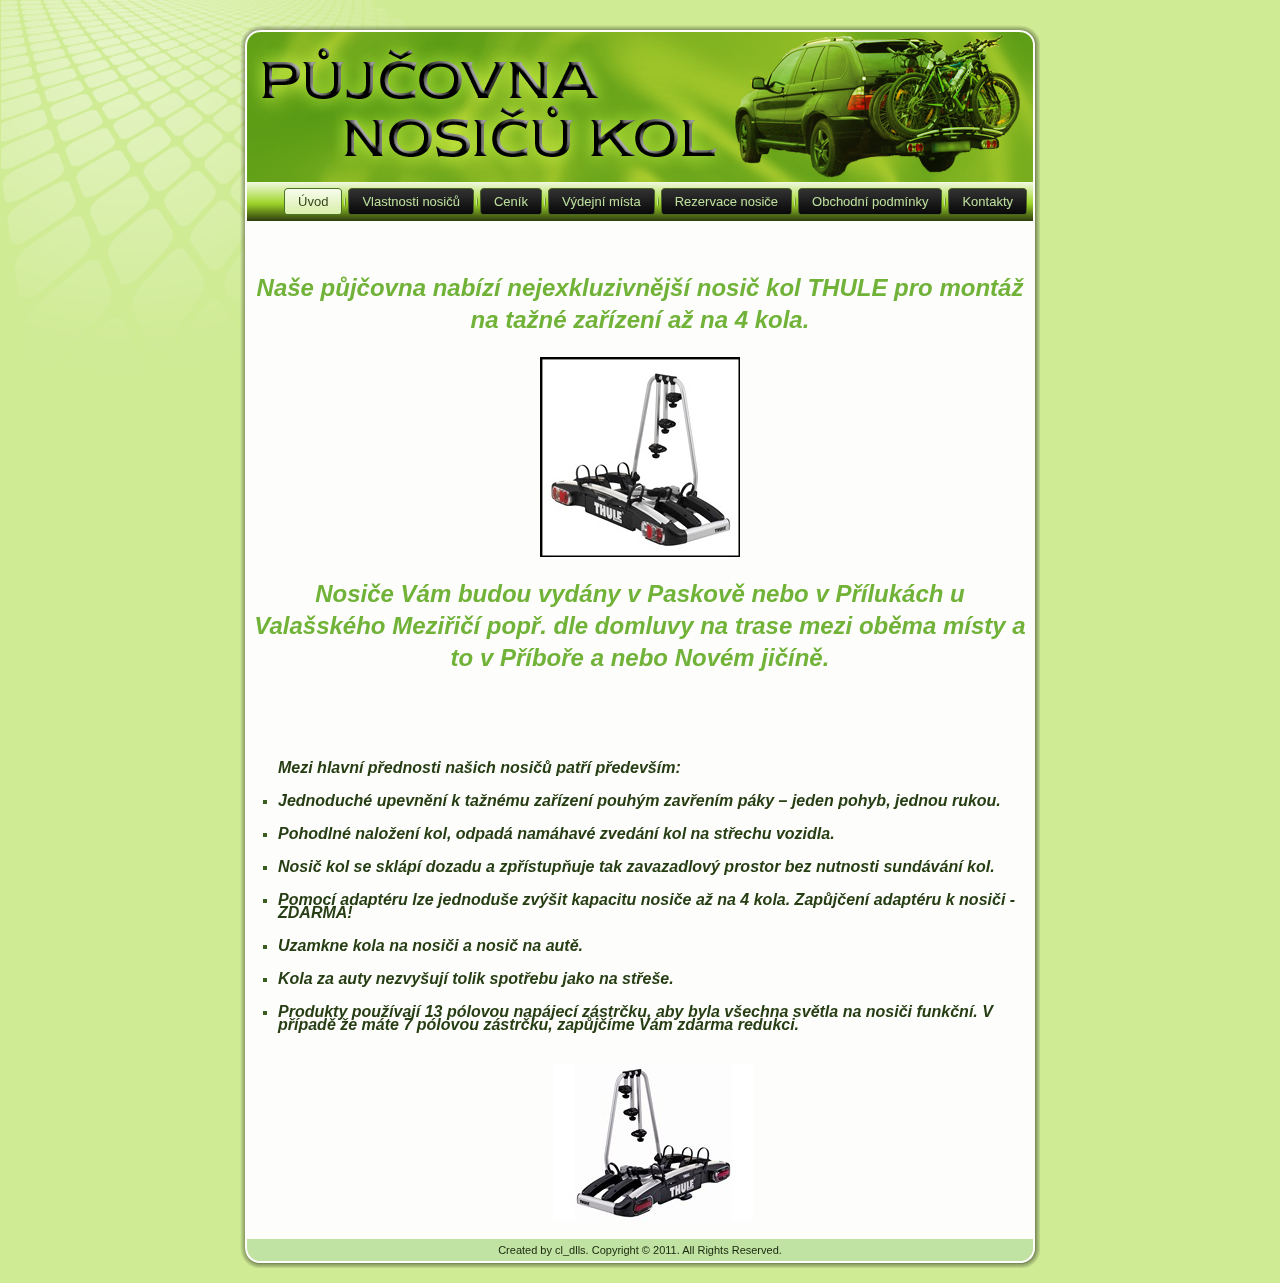
==== commit a08d92c5: "Pridany obchodni podminky a vydejni mista" ====
--- a/index.html
+++ b/index.html
@@ -60,16 +60,21 @@
   <div class="art-nav-r"></div>
 <div class="art-nav-outer">
       <ul class="art-hmenu">
-        <li id="current" class="item465 active"><a href="index.html" class="active"><span class="l"></span><span class="r"></span><span class="t">Úvod</span></a></li>
+        <li id="current" class="active"><a href="index.html" class="active"><span class="l"></span><span class="r"></span><span class="t">Úvod</span></a></li>
         
-        <li  class="item464 "><a href="vlastnosti-nosicu.html" ><span class="l"></span><span class="r"></span><span class="t">Vlastnosti nosičů</span></a></li>
+        <li><a href="vlastnosti-nosicu.html" ><span class="l"></span><span class="r"></span><span class="t">Vlastnosti nosičů</span></a></li>
         
-        <li class="item444"><a href="cenik.html"><span class="l"></span><span class="r"></span><span class="t">Ceník</span></a></li>
+        <li><a href="cenik.html"><span class="l"></span><span class="r"></span><span class="t">Ceník</span></a></li>
 
-        <li class="item207"><a href="rezervace-nosice.html"><span class="l"></span><span class="r"></span><span class="t">Rezervace nosiče</span></a></li>
+        <li><a href="vydejni-mista.html"><span class="l"></span><span class="r"></span><span class="t">Výdejní místa</span></a></li>
 
-        <li class="item466"><a href="kontakty.html"><span class="l"></span><span class="r"></span><span class="t">Kontakty</span></a></li>
-      </ul></div>
+        <li><a href="rezervace-nosice.html"><span class="l"></span><span class="r"></span><span class="t">Rezervace nosiče</span></a></li>
+
+        <li><a href="obchodni-podminky.html"><span class="l"></span><span class="r"></span><span class="t">Obchodní podmínky</span></a></li>
+
+        <li><a href="kontakty.html"><span class="l"></span><span class="r"></span><span class="t">Kontakty</span></a></li>
+      </ul>
+  </div>
 </div>
 <div class="cleared reset-box"></div>
 <div class="art-content-layout">
@@ -83,7 +88,7 @@
 <div class="art-article"><p class="visited input" style="text-align: justify;"><span style="font-size: 12pt; font-family: tahoma, arial, helvetica, sans-serif;"><em><strong><br /></strong></em></span></p>
 <h1 class="actions art-postcontent visited hover input" style="text-align: center;"><span style="font-family: tahoma, arial, helvetica, sans-serif; font-size: 18pt;"><strong><em>Naše půjčovna nabízí nejexkluzivnější nosič kol THULE </em></strong><strong><em>pro montáž </em></strong><strong><em>na tažné zařízení až na 4 kola. </em></strong></span></h1>
 <h4><a href="images/uvod/uvod1.jpg" target="_blank"><em><strong><img src="images/uvod/uvod1small.jpg" border="0" alt="uvod1" width="200" height="200" style="display: block; margin-left: auto; margin-right: auto;" /></strong></em></a></h4>
-<h1 class="actions art-postcontent visited hover input" style="text-align: center;"><span style="font-family: tahoma, arial, helvetica, sans-serif; font-size: 18pt;"><strong><em>Nosi</em></strong></span><strong style="font-family: tahoma, arial, helvetica, sans-serif; font-size: 18pt;"><em>če Vám </em></strong><strong style="font-family: tahoma, arial, helvetica, sans-serif; font-size: 18pt;"><em>budou vydán</em></strong><strong style="font-family: tahoma, arial, helvetica, sans-serif; font-size: 18pt;"><em>y v Paskově nebo v Příluká</em></strong><strong style="font-family: tahoma, arial, helvetica, sans-serif; font-size: 18pt;"><em>ch u Valašského Meziřičí popř. dle domluvy na trase mezi oběma místy (Frýdek-Místek, Příbor, Nový Jičín atd.).</em></strong></h1>
+<h1 class="actions art-postcontent visited hover input" style="text-align: center;"><span style="font-family: tahoma, arial, helvetica, sans-serif; font-size: 18pt;"><strong><em>Nosiče Vám budou vydány v Paskově nebo v Přílukách u Valašského Meziřičí popř. dle domluvy na trase mezi oběma místy a to v Příboře a nebo Novém jičíně.</em></strong></span></h1>
 <p><br /><span style="font-size: 12pt;"> </span></p>
 <p> </p>
 <ul>
--- a/templates/nosice3/css/template.css
+++ b/templates/nosice3/css/template.css
@@ -53,24 +53,22 @@
 
 .art-postcontent a
 {
+  color: #5E7D31;
+}
+
+.art-postcontent a:link
+{
+  color: #5E7D31;
+}
+
+.art-postcontent a:visited, .art-postcontent a.visited
+{
+  color: #54842A;
+}
+
+.art-postcontent  a:hover, .art-postcontent a.hover
+{
   text-decoration: none;
-  color: #5E7D31;
-}
-
-.art-postcontent a:link
-{
-  text-decoration: none;
-  color: #5E7D31;
-}
-
-.art-postcontent a:visited, .art-postcontent a.visited
-{
-  color: #54842A;
-}
-
-.art-postcontent  a:hover, .art-postcontent a.hover
-{
-  text-decoration: underline;
   color: #6C921C;
 }
 
@@ -677,7 +675,6 @@
 {
   color: #BDE09E;
   padding: 0 14px;
-  margin: 0 4px;
   line-height: 27px;
   text-align: center;
 }
@@ -2498,6 +2495,24 @@
   background-image: none;
 }
 
+.article_item 
+{
+    text-align: center;
+    font-weight: bold;
+}
+
+.dispensing_place
+{
+    margin: 20px 0 10px 0;
+    font-weight: bold;
+    text-decoration: underline;
+}
+
+.content-wrapper
+{
+    margin: 13px 15px 15px 26px;
+}
+
 /* Custom styles */
 
 
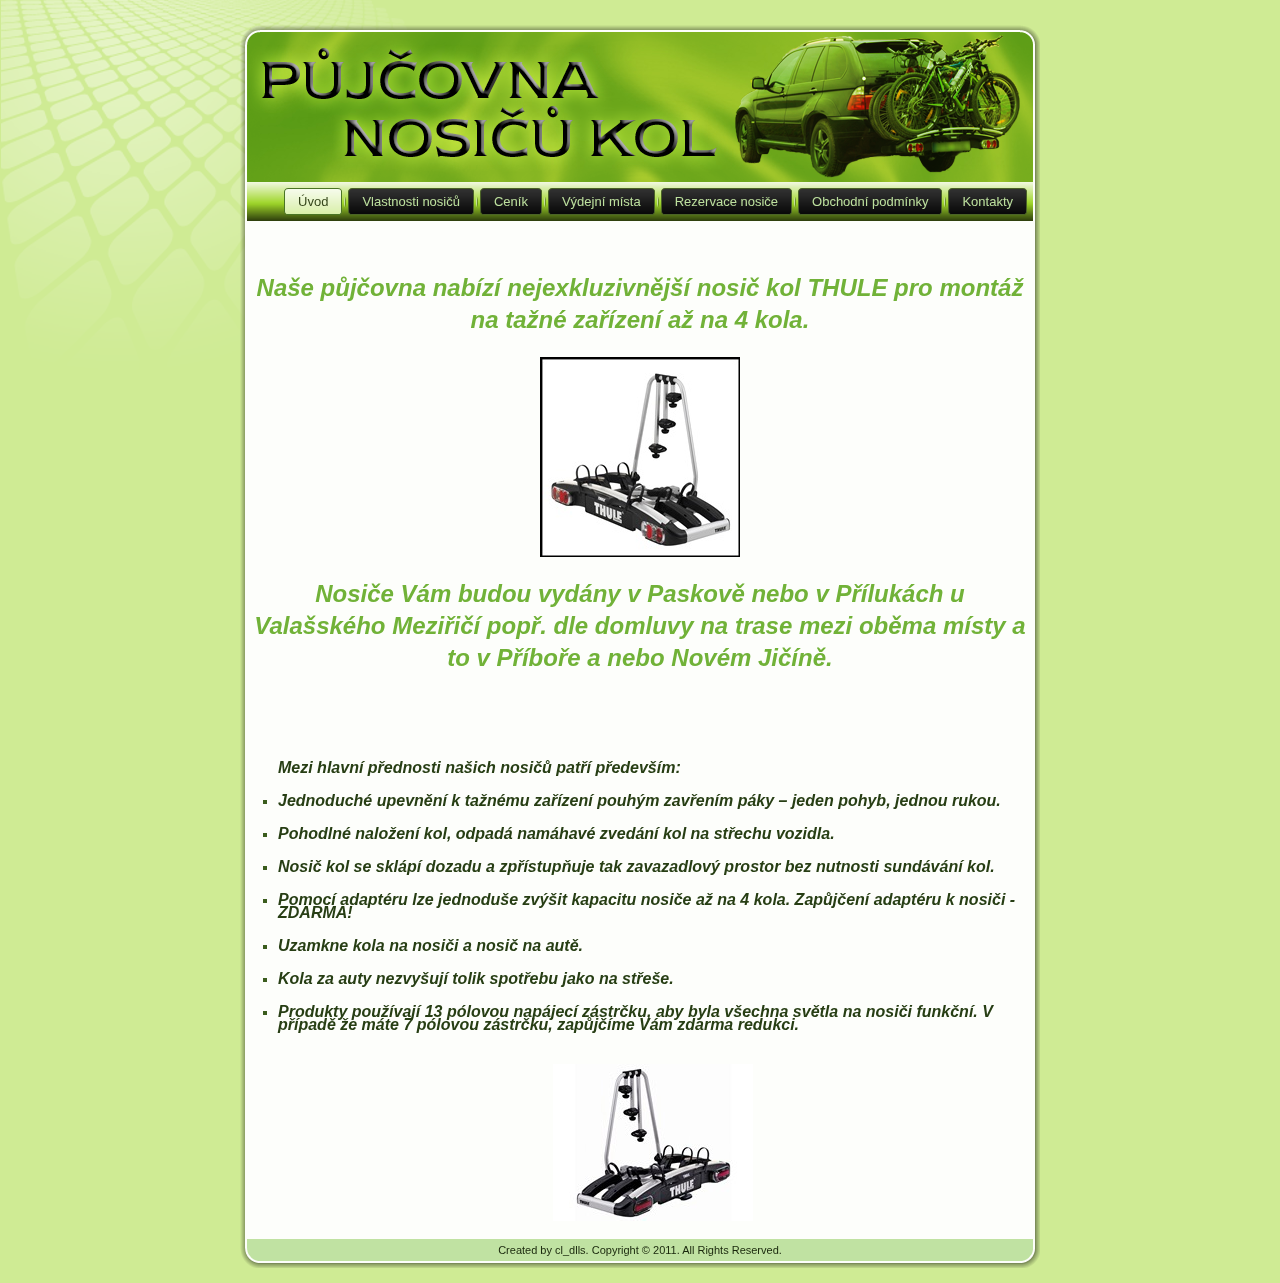
==== commit 77bab0fb: "Typo" ====
--- a/index.html
+++ b/index.html
@@ -88,7 +88,7 @@
 <div class="art-article"><p class="visited input" style="text-align: justify;"><span style="font-size: 12pt; font-family: tahoma, arial, helvetica, sans-serif;"><em><strong><br /></strong></em></span></p>
 <h1 class="actions art-postcontent visited hover input" style="text-align: center;"><span style="font-family: tahoma, arial, helvetica, sans-serif; font-size: 18pt;"><strong><em>Naše půjčovna nabízí nejexkluzivnější nosič kol THULE </em></strong><strong><em>pro montáž </em></strong><strong><em>na tažné zařízení až na 4 kola. </em></strong></span></h1>
 <h4><a href="images/uvod/uvod1.jpg" target="_blank"><em><strong><img src="images/uvod/uvod1small.jpg" border="0" alt="uvod1" width="200" height="200" style="display: block; margin-left: auto; margin-right: auto;" /></strong></em></a></h4>
-<h1 class="actions art-postcontent visited hover input" style="text-align: center;"><span style="font-family: tahoma, arial, helvetica, sans-serif; font-size: 18pt;"><strong><em>Nosiče Vám budou vydány v Paskově nebo v Přílukách u Valašského Meziřičí popř. dle domluvy na trase mezi oběma místy a to v Příboře a nebo Novém jičíně.</em></strong></span></h1>
+<h1 class="actions art-postcontent visited hover input" style="text-align: center;"><span style="font-family: tahoma, arial, helvetica, sans-serif; font-size: 18pt;"><strong><em>Nosiče Vám budou vydány v Paskově nebo v Přílukách u Valašského Meziřičí popř. dle domluvy na trase mezi oběma místy a to v Příboře a nebo Novém Jičíně.</em></strong></span></h1>
 <p><br /><span style="font-size: 12pt;"> </span></p>
 <p> </p>
 <ul>
@@ -170,4 +170,4 @@
 </div>
 
 </body>
-</html>+</html>
